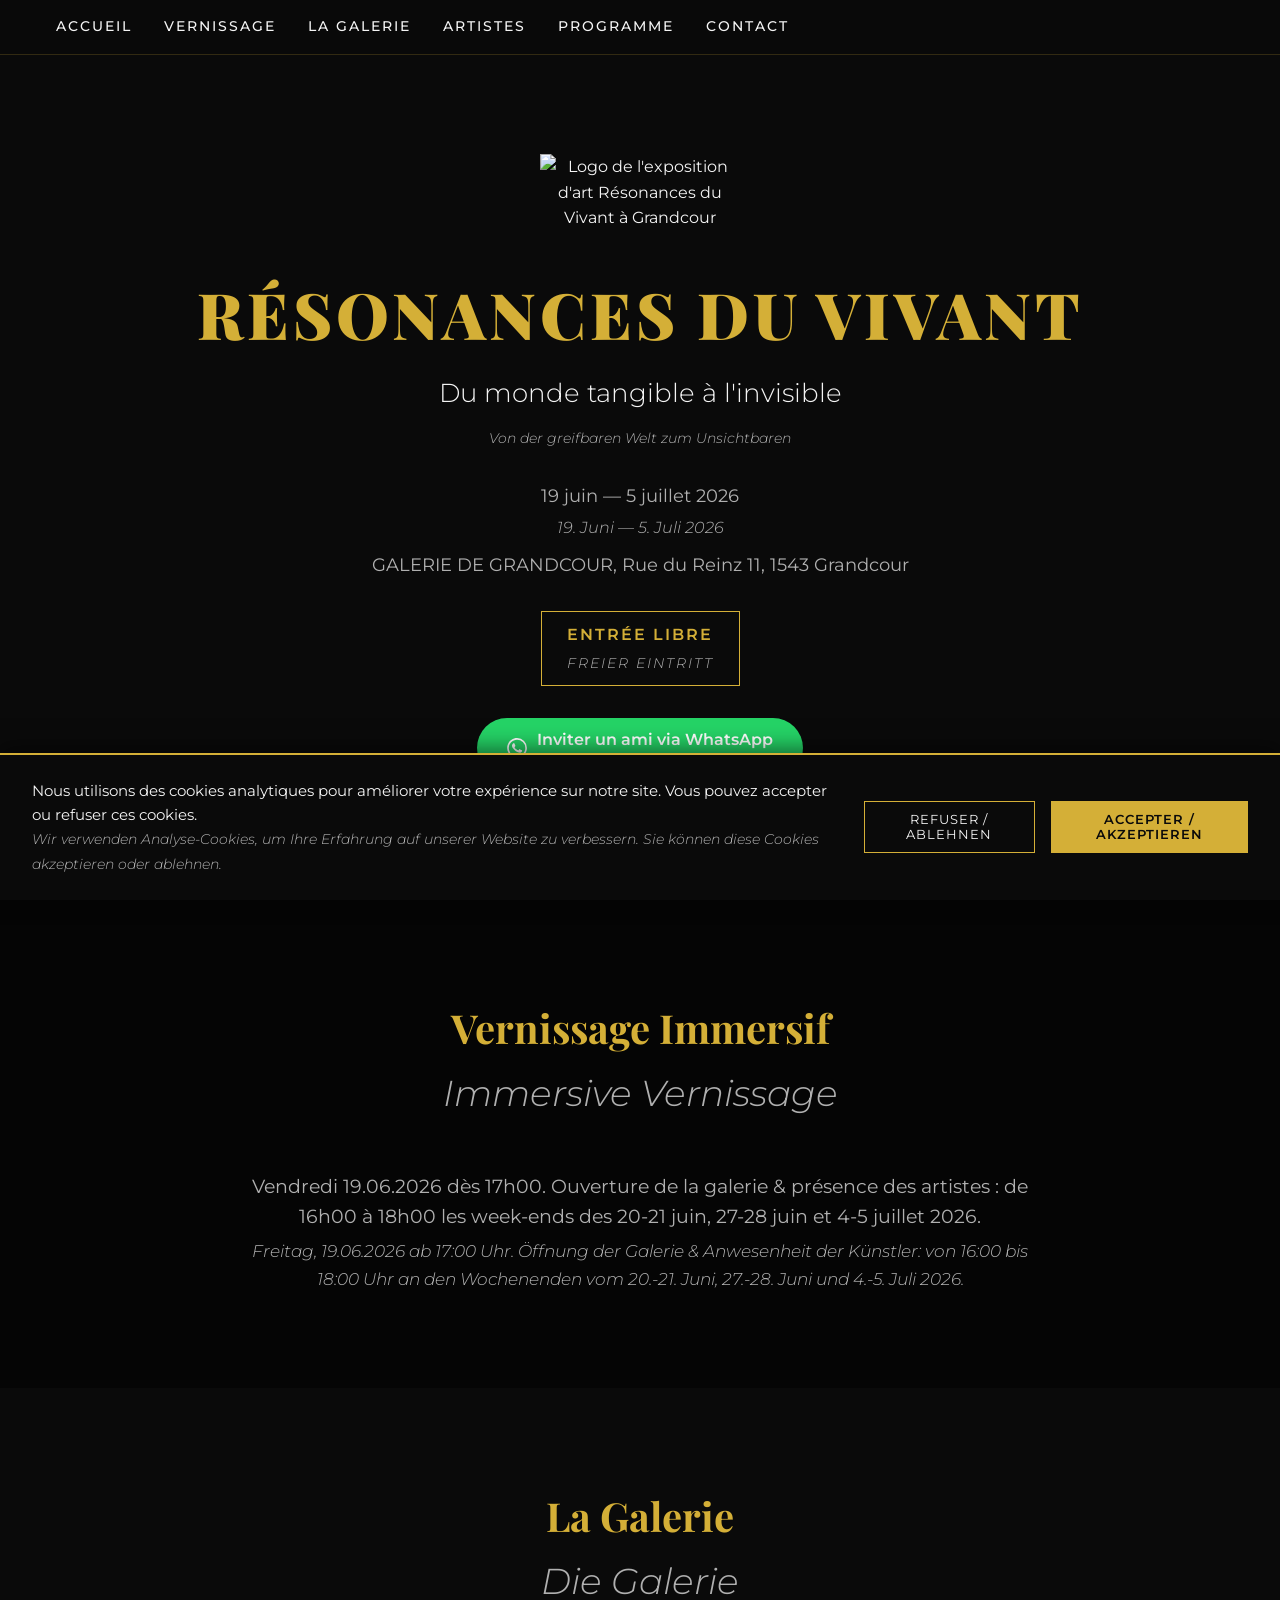
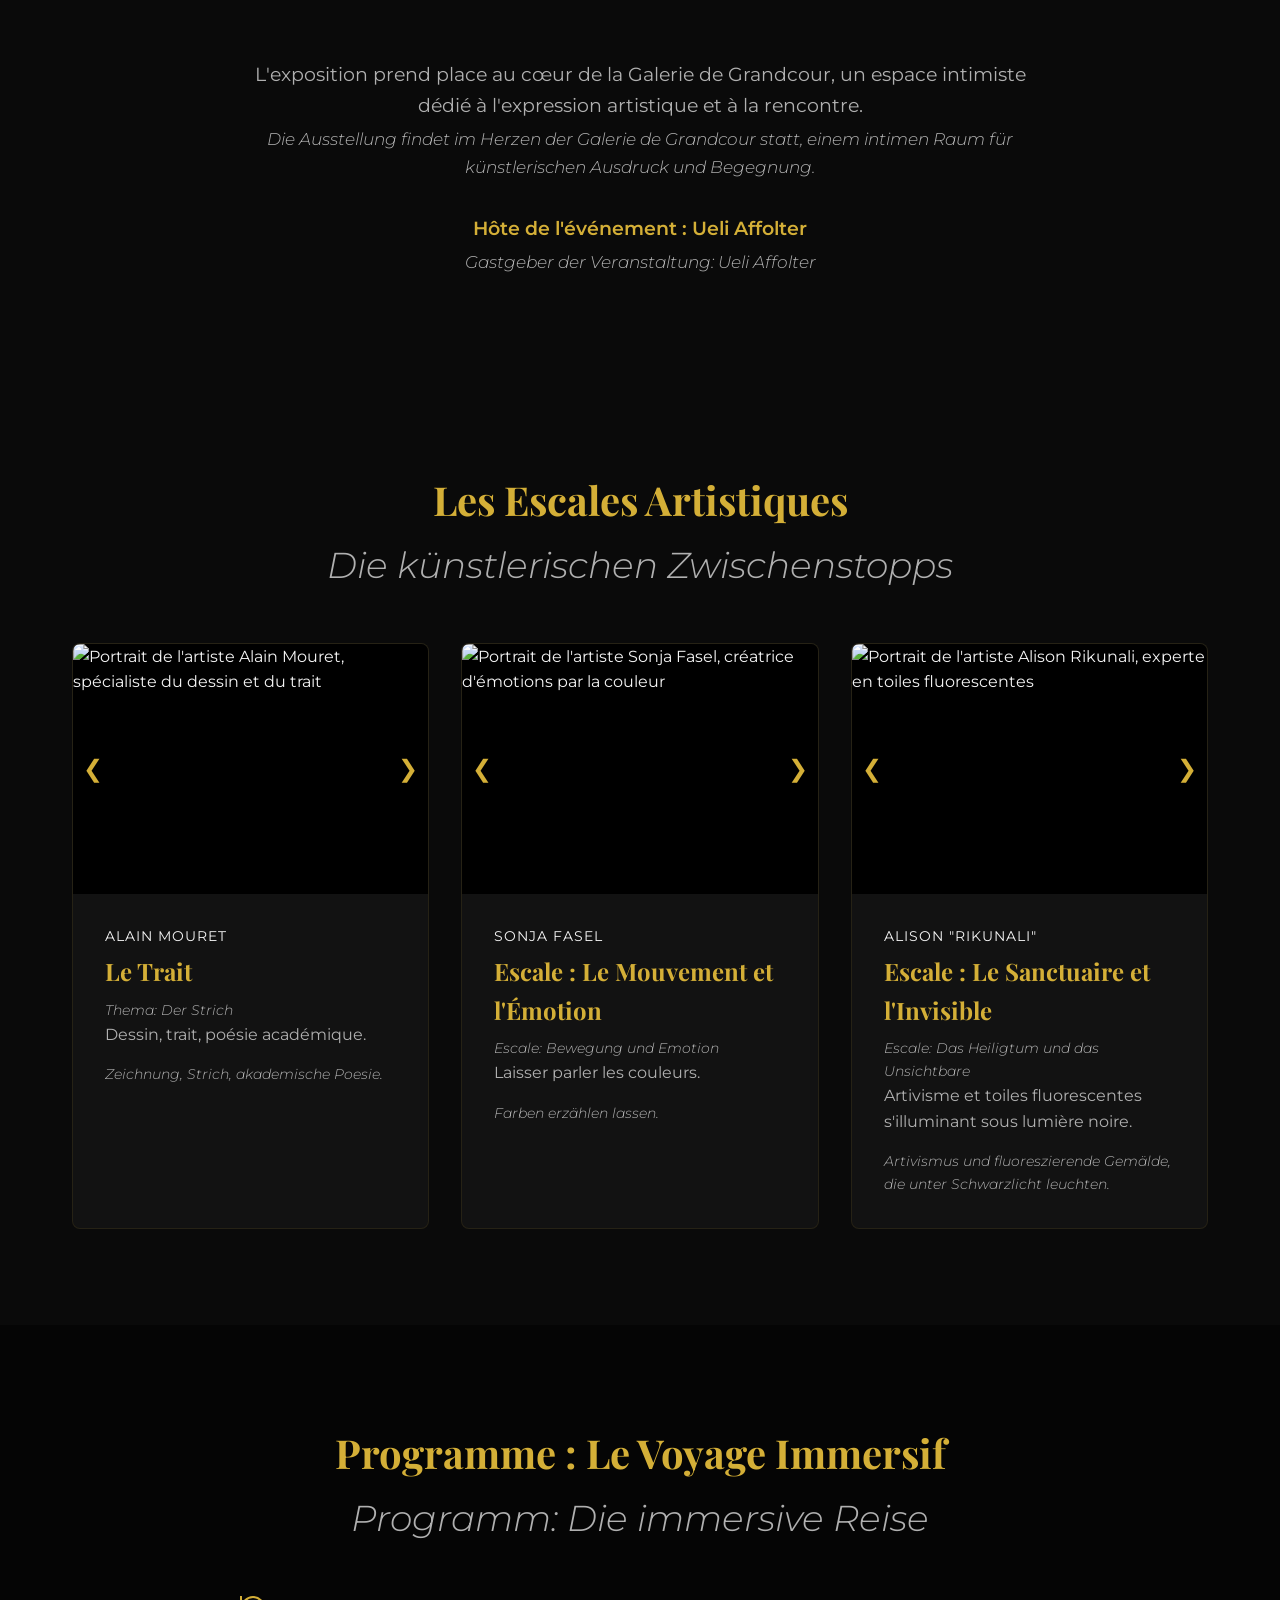
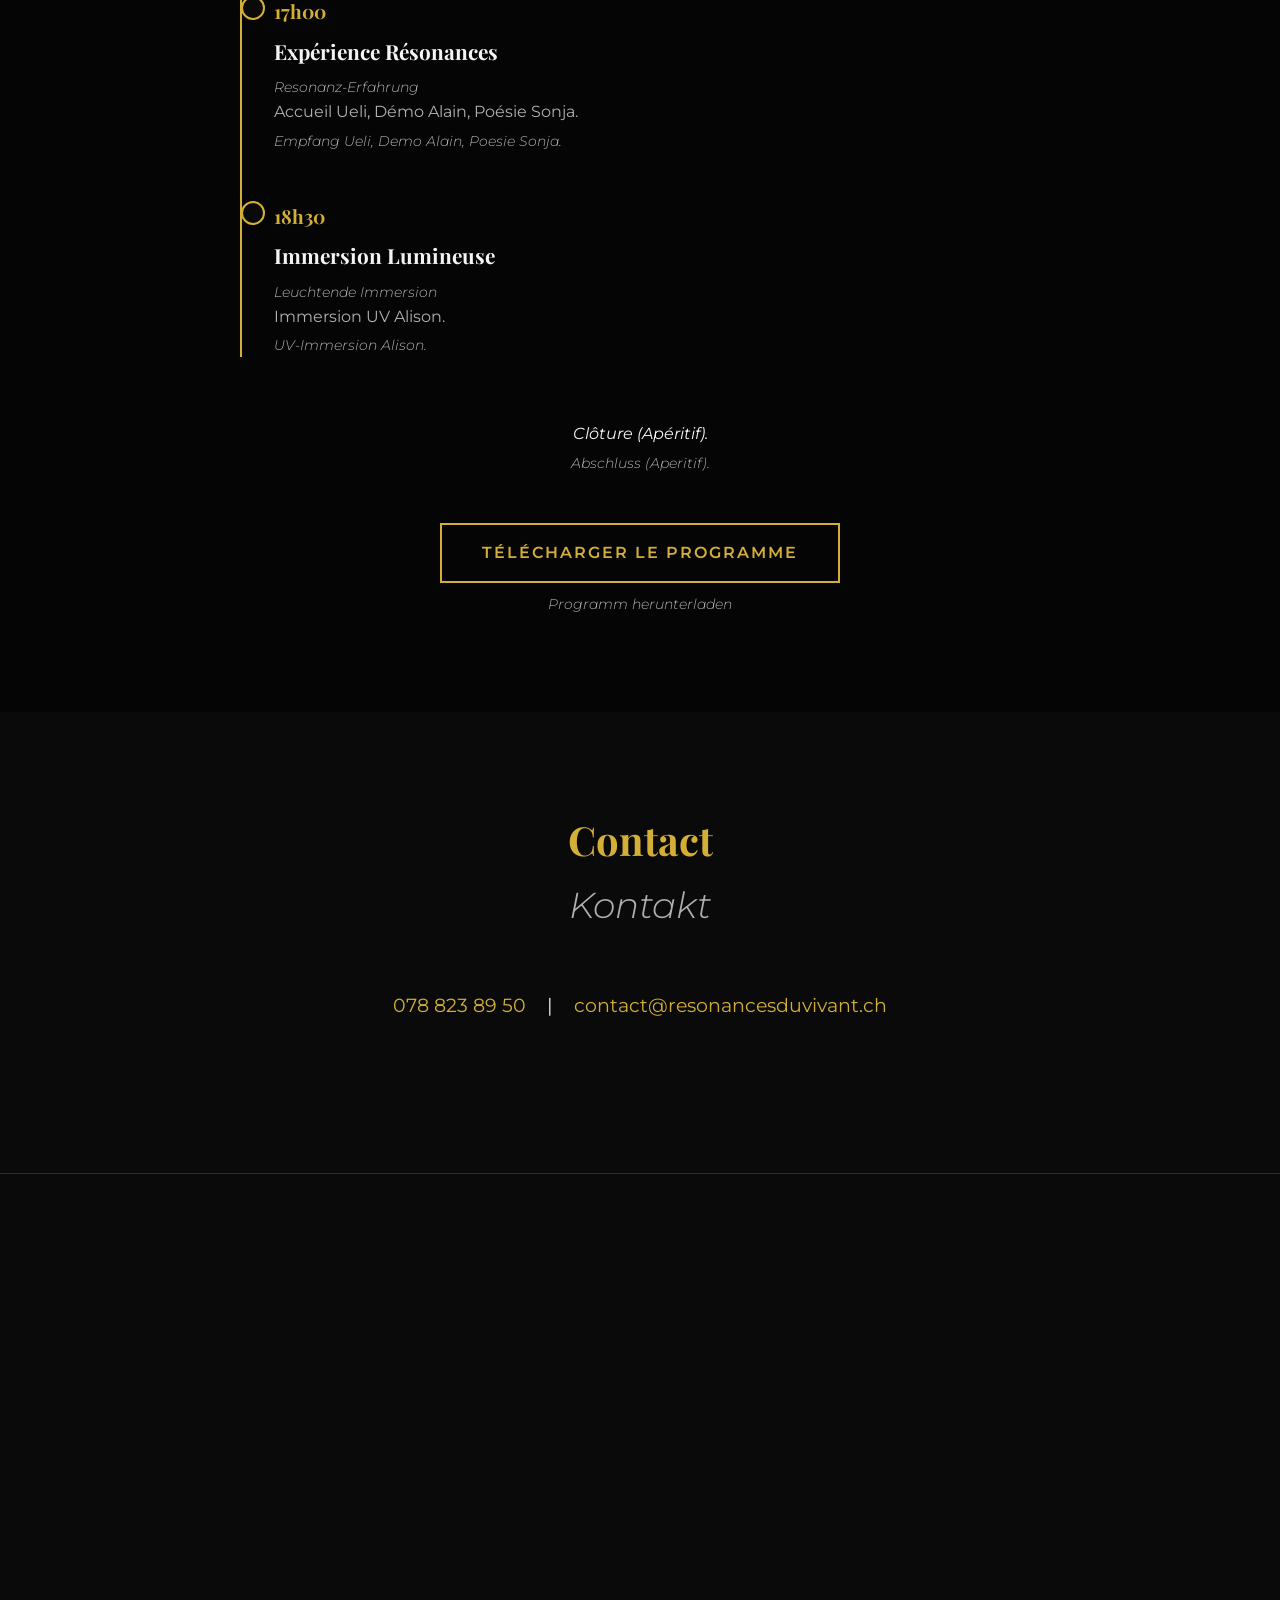
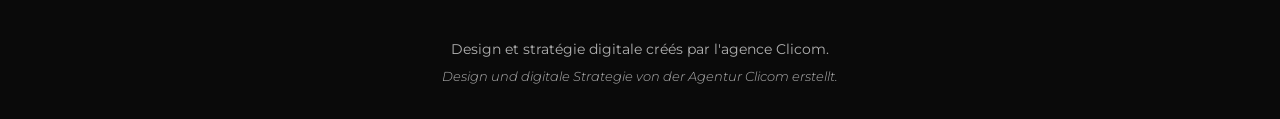
==== index.html @ 3733b164 "msg" ====
<!DOCTYPE html>
<html lang="fr">
<head>
    <meta charset="UTF-8">
    <meta name="viewport" content="width=device-width, initial-scale=1.0">
    <title>Résonances du Vivant - Exposition d'art à Grandcour</title>

    <meta name="description" content="Découvrez l'exposition d'art immersif Résonances du Vivant à la Galerie de Grandcour du 19 juin au 5 juillet 2026. Du monde tangible à l'invisible.">
    <meta property="og:title" content="Résonances du Vivant - Exposition d'art à Grandcour">
    <meta property="og:description" content="Découvrez l'exposition d'art immersif Résonances du Vivant à la Galerie de Grandcour (19 juin - 5 juillet 2026).">
    <meta property="og:image" content="https://www.resonancesduvivant.ch/assets/images/exposition-art-grandcour-immersion.webp">
    <meta property="og:url" content="https://www.resonancesduvivant.ch/">
    <meta property="og:type" content="website">
    <meta name="theme-color" content="#0a0a0a">
    
    <link rel="icon" type="image/svg+xml" href="assets/images/logo-resonances-du-vivant.svg">

    <link rel="preload" href="assets/images/exposition-art-grandcour-immersion.webp" as="image">

    <link rel="preconnect" href="https://fonts.googleapis.com">
    <link rel="preconnect" href="https://fonts.gstatic.com" crossorigin>
    <link href="https://fonts.googleapis.com/css2?family=Montserrat:ital,wght@0,300;0,400;0,500;0,600;0,700;1,300&family=Playfair+Display:wght@400;600;700;900&display=swap" rel="stylesheet">
    <link rel="stylesheet" href="style.css">

    <script async src="https://www.googletagmanager.com/gtag/js?id=G-TTYB74MCCQ"></script>
    <script>
        window.dataLayer = window.dataLayer || [];
        function gtag(){dataLayer.push(arguments);}
        gtag('consent', 'default', { 'analytics_storage': 'denied' });
        gtag('js', new Date());
        gtag('config', 'G-TTYB74MCCQ');
    </script>
</head>
<body>

    <nav>
        <div class="nav-container">
            <a href="#hero" class="nav-link">Accueil</a>
            <a href="#vernissage" class="nav-link">Vernissage</a>
            <a href="#galerie" class="nav-link" onclick="trackGalerieClick()">La Galerie</a>
            <a href="#artistes" class="nav-link">Artistes</a>
            <a href="#programme" class="nav-link">Programme</a>
            <a href="#contact" class="nav-link">Contact</a>
        </div>
    </nav>

    <header id="hero">
        <div class="logo-container">
            <img src="assets/images/logo-resonances-du-vivant.svg" alt="Logo de l'exposition d'art Résonances du Vivant à Grandcour" class="img-centered">
        </div>
        <h1>RÉSONANCES DU VIVANT</h1>
        
        <p class="subtitle" style="margin-bottom: 0.5rem;">Du monde tangible à l'invisible</p>
        <span class="lang-de" style="margin-bottom: 2rem;">Von der greifbaren Welt zum Unsichtbaren</span>
        
        <div class="event-details">
            <p>19 juin — 5 juillet 2026</p>
            <span class="lang-de" style="margin-bottom: 10px;">19. Juni — 5. Juli 2026</span>
            <p>GALERIE DE GRANDCOUR, Rue du Reinz 11, 1543 Grandcour</p>
        </div>

        <div class="badge-premium">
            ENTRÉE LIBRE
            <span class="lang-de">Freier Eintritt</span>
        </div>

        <a href="https://wa.me/?text=D%C3%A9couvrez%20l%27exposition%20R%C3%A9sonances%20du%20Vivant%20%C3%A0%20Grandcour%20du%2019%20juin%20au%205%20juillet%202026.%20Plus%20d%27infos%3A%20https%3A%2F%2Fwww.resonancesduvivant.ch%2F" class="btn-whatsapp" onclick="trackWhatsAppShare()" target="_blank" rel="noopener">
            <svg viewBox="0 0 24 24">
                <path d="M17.472 14.382c-.297-.149-1.758-.867-2.03-.967-.273-.099-.471-.148-.67.15-.197.297-.767.966-.94 1.164-.173.199-.347.223-.644.075-.297-.15-1.255-.463-2.39-1.475-.883-.788-1.48-1.761-1.653-2.059-.173-.297-.018-.458.13-.606.134-.133.298-.347.446-.52.149-.174.198-.298.298-.497.099-.198.05-.371-.025-.52-.075-.149-.669-1.612-.916-2.207-.242-.579-.487-.5-.669-.51a12.8 12.8 0 0 0-.57-.01c-.198 0-.52.074-.792.372-.272.297-1.04 1.016-1.04 2.479 0 1.462 1.065 2.875 1.213 3.074.149.198 2.096 3.2 5.077 4.487.709.306 1.262.489 1.694.625.712.227 1.36.195 1.871.118.571-.085 1.758-.719 2.006-1.413.248-.694.248-1.289.173-1.413-.074-.124-.272-.198-.57-.347m-5.421 7.403h-.004a9.87 9.87 0 0 1-5.031-1.378l-.361-.214-3.741.982.998-3.648-.235-.374a9.86 9.86 0 0 1-1.51-5.26c.001-5.45 4.436-9.884 9.888-9.884 2.64 0 5.122 1.03 6.988 2.898a9.825 9.825 0 0 1 2.893 6.994c-.003 5.45-4.437 9.884-9.885 9.884m8.413-18.297A11.815 11.815 0 0 0 12.05 0C5.495 0 .16 5.335.157 11.892c0 2.096.547 4.142 1.588 5.945L.057 24l6.305-1.654a11.882 11.882 0 0 0 5.683 1.448h.005c6.554 0 11.89-5.335 11.893-11.893a11.821 11.821 0 0 0-3.48-8.413z"/>
            </svg>
            <div style="display: flex; flex-direction: column; align-items: flex-start; line-height: 1.2;">
                <span>Inviter un ami via WhatsApp</span>
                <span style="font-weight: 300; font-size: 0.75em; opacity: 0.8; font-style: italic; margin-top: 2px;">Einen Freund über WhatsApp einladen</span>
            </div>
        </a>
    </header>

    <section id="vernissage" class="bg-alt">
        <div class="section-inner">
            <h2 class="section-title">Vernissage Immersif <span class="lang-de">Immersive Vernissage</span></h2>
            <div class="vernissage-content">
                <p>Vendredi 19.06.2026 dès 17h00. Ouverture de la galerie & présence des artistes : de 16h00 à 18h00 les week-ends des 20-21 juin, 27-28 juin et 4-5 juillet 2026.</p>
                <span class="lang-de">Freitag, 19.06.2026 ab 17:00 Uhr. Öffnung der Galerie & Anwesenheit der Künstler: von 16:00 bis 18:00 Uhr an den Wochenenden vom 20.-21. Juni, 27.-28. Juni und 4.-5. Juli 2026.</span>
            </div>
        </div>
    </section>

    <section id="galerie">
        <div class="section-inner" style="text-align: center; max-width: 800px;">
            <h2 class="section-title">La Galerie <span class="lang-de">Die Galerie</span></h2>
            <div class="vernissage-content">
                <p>L'exposition prend place au cœur de la Galerie de Grandcour, un espace intimiste dédié à l'expression artistique et à la rencontre.</p>
                <span class="lang-de" style="margin-bottom: 1.5rem;">Die Ausstellung findet im Herzen der Galerie de Grandcour statt, einem intimen Raum für künstlerischen Ausdruck und Begegnung.</span>
                
                <p style="font-weight: 600; color: var(--gold); margin-top: 2rem;">Hôte de l'événement : Ueli Affolter</p>
                <span class="lang-de">Gastgeber der Veranstaltung: Ueli Affolter</span>
            </div>
        </div>
    </section>

    <section id="artistes">
        <h2 class="section-title">Les Escales Artistiques <span class="lang-de">Die künstlerischen Zwischenstopps</span></h2>
        
        <div class="artistes-grid">
            <div class="artist-card" onclick="trackArtistClick('alain')">
                <div class="carousel" data-interval="4000">
                    <button class="carousel-btn prev" aria-label="Précédent" onclick="moveCarousel(event, this, -1)">❮</button>
                    <div class="carousel-track">
                        <img src="assets/images/artiste-peintre-alain-mouret.webp" alt="Portrait de l'artiste Alain Mouret, spécialiste du dessin et du trait" class="carousel-slide" loading="lazy" width="800" height="600">
                        <img src="assets/images/oeuvre-art-alain-mouret-1.webp" alt="Œuvre d'art sur le thème du trait par Alain Mouret" class="carousel-slide" loading="lazy" width="800" height="600">
                        <img src="assets/images/oeuvre-art-alain-mouret-2.webp" alt="Dessin académique par Alain Mouret" class="carousel-slide" loading="lazy" width="800" height="600">
                        <img src="assets/images/oeuvre-art-alain-mouret-3.webp" alt="Création artistique au trait par Alain Mouret" class="carousel-slide" loading="lazy" width="800" height="600">
                    </div>
                    <button class="carousel-btn next" aria-label="Suivant" onclick="moveCarousel(event, this, 1)">❯</button>
                </div>
                <div class="artist-info">
                    <div style="text-transform: uppercase; letter-spacing: 1px; font-size: 0.85rem; margin-bottom: 5px; color: var(--text-main);">Alain Mouret</div>
                    <h3>Le Trait</h3>
                    <span class="lang-de">Thema: Der Strich</span>
                    <p>Dessin, trait, poésie académique.</p>
                    <span class="lang-de">Zeichnung, Strich, akademische Poesie.</span>
                </div>
            </div>

            <div class="artist-card" onclick="trackArtistClick('sonja')">
                <div class="carousel" data-interval="4000">
                    <button class="carousel-btn prev" aria-label="Précédent" onclick="moveCarousel(event, this, -1)">❮</button>
                    <div class="carousel-track">
                        <img src="assets/images/artiste-peintre-sonja-fasel.webp" alt="Portrait de l'artiste Sonja Fasel, créatrice d'émotions par la couleur" class="carousel-slide" loading="lazy" width="800" height="600">
                        <img src="assets/images/oeuvre-peinture-sonja-fasel-1.webp" alt="Peinture abstraite et colorée réalisée par Sonja Fasel" class="carousel-slide" loading="lazy" width="800" height="600">
                        <img src="assets/images/oeuvre-peinture-sonja-fasel-2.webp" alt="Toile texturée par Sonja Fasel" class="carousel-slide" loading="lazy" width="800" height="600">
                        <img src="assets/images/oeuvre-peinture-sonja-fasel-3.webp" alt="Art abstrait par Sonja Fasel" class="carousel-slide" loading="lazy" width="800" height="600">
                    </div>
                    <button class="carousel-btn next" aria-label="Suivant" onclick="moveCarousel(event, this, 1)">❯</button>
                </div>
                <div class="artist-info">
                    <div style="text-transform: uppercase; letter-spacing: 1px; font-size: 0.85rem; margin-bottom: 5px; color: var(--text-main);">Sonja Fasel</div>
                    <h3>Escale : Le Mouvement et l'Émotion</h3>
                    <span class="lang-de">Escale: Bewegung und Emotion</span>
                    <p>Laisser parler les couleurs.</p>
                    <span class="lang-de">Farben erzählen lassen.</span>
                </div>
            </div>

            <div class="artist-card" onclick="trackArtistClick('alison')">
                <div class="carousel" data-interval="4000">
                    <button class="carousel-btn prev" aria-label="Précédent" onclick="moveCarousel(event, this, -1)">❮</button>
                    <div class="carousel-track">
                        <img src="assets/images/artiste-artiviste-alison-rikunali.webp" alt="Portrait de l'artiste Alison Rikunali, experte en toiles fluorescentes" class="carousel-slide" loading="lazy" width="800" height="600">
                        <img src="assets/images/oeuvre-fluorescente-alison-rikunali-1.webp" alt="Toile fluorescente s'illuminant sous lumière noire par Alison Rikunali" class="carousel-slide" loading="lazy" width="800" height="600">
                        <img src="assets/images/oeuvre-fluorescente-alison-rikunali-2.webp" alt="Création Artivisme par Alison Rikunali" class="carousel-slide" loading="lazy" width="800" height="600">
                        <img src="assets/images/oeuvre-fluorescente-alison-rikunali-3.webp" alt="Peinture UV par Alison Rikunali" class="carousel-slide" loading="lazy" width="800" height="600">
                    </div>
                    <button class="carousel-btn next" aria-label="Suivant" onclick="moveCarousel(event, this, 1)">❯</button>
                </div>
                <div class="artist-info">
                    <div style="text-transform: uppercase; letter-spacing: 1px; font-size: 0.85rem; margin-bottom: 5px; color: var(--text-main);">Alison "Rikunali"</div>
                    <h3>Escale : Le Sanctuaire et l'Invisible</h3>
                    <span class="lang-de">Escale: Das Heiligtum und das Unsichtbare</span>
                    <p>Artivisme et toiles fluorescentes s'illuminant sous lumière noire.</p>
                    <span class="lang-de">Artivismus und fluoreszierende Gemälde, die unter Schwarzlicht leuchten.</span>
                </div>
            </div>
        </div>
    </section>

    <section id="programme" class="bg-alt">
        <div class="section-inner">
            <h2 class="section-title">Programme : Le Voyage Immersif <span class="lang-de">Programm: Die immersive Reise</span></h2>
            
            <div class="timeline">
                <div class="timeline-item">
                    <div class="timeline-time">17h00</div>
                    <div class="timeline-content">
                        <h4>Expérience Résonances</h4>
                        <span class="lang-de">Resonanz-Erfahrung</span>
                        <p>Accueil Ueli, Démo Alain, Poésie Sonja.</p>
                        <span class="lang-de">Empfang Ueli, Demo Alain, Poesie Sonja.</span>
                    </div>
                </div>
                <div class="timeline-item">
                    <div class="timeline-time">18h30</div>
                    <div class="timeline-content">
                        <h4>Immersion Lumineuse</h4>
                        <span class="lang-de">Leuchtende Immersion</span>
                        <p>Immersion UV Alison.</p>
                        <span class="lang-de">UV-Immersion Alison.</span>
                    </div>
                </div>
            </div>

            <div class="closure-block">
                <p>Clôture (Apéritif).</p>
                <span class="lang-de">Abschluss (Aperitif).</span>
            </div>

            <a href="programme.pdf" target="_blank" class="btn-download" onclick="trackPDFDownload()">Télécharger le programme</a>
            <span class="lang-de" style="text-align: center; margin-top: 10px;">Programm herunterladen</span>
        </div>
    </section>

    <section id="contact">
        <h2 class="section-title">Contact <span class="lang-de">Kontakt</span></h2>
        <div class="contact-info">
            <p>
                <a href="tel:0788238950">078 823 89 50</a> | 
                <a href="mailto:contact@resonancesduvivant.ch">contact@resonancesduvivant.ch</a>
            </p>
        </div>
    </section>

    <footer>
        <div class="map-container">
            <iframe src="https://www.google.com/maps/embed?pb=!1m18!1m12!1m3!1d2737.5218738392135!2d6.929841!3d46.872658!2m3!1f0!2f0!3f0!3m2!1i1024!2i768!4f13.1!3m3!1m2!1s0x478e1c6b12345678%3A0x1234567890abcdef!2sRue%20du%20Reinz%2011%2C%201543%20Grandcour%2C%20Suisse!5e0!3m2!1sfr!2sch!4v1716382000000!5m2!1sfr!2sch" allowfullscreen="" loading="lazy" referrerpolicy="no-referrer-when-downgrade" title="Carte Google Maps"></iframe>
        </div>
        <p>Design et stratégie digitale créés par l'agence Clicom.</p>
        <span class="lang-de">Design und digitale Strategie von der Agentur Clicom erstellt.</span>
    </footer>

    <div id="cookie-banner">
        <div class="cookie-text">
            Nous utilisons des cookies analytiques pour améliorer votre expérience sur notre site. Vous pouvez accepter ou refuser ces cookies.<br>
            <span class="lang-de" style="display: inline; margin-top: 5px;">Wir verwenden Analyse-Cookies, um Ihre Erfahrung auf unserer Website zu verbessern. Sie können diese Cookies akzeptieren oder ablehnen.</span>
        </div>
        <div class="cookie-buttons">
            <button class="btn-cookie" onclick="refuseCookies()">Refuser / Ablehnen</button>
            <button class="btn-cookie accept" onclick="acceptCookies()">Accepter / Akzeptieren</button>
        </div>
    </div>

    <script src="script.js"></script>
</body>
</html>
---- style.css ----
:root {
    --bg-color: #0a0a0a;
    --bg-section: #050505;
    --bg-card: #121212;
    --text-main: #f4f4f4;
    --text-muted: #b0b0b0;
    --gold: #d4af37;
    --gold-hover: #f1cf5f;
    --whatsapp: #25D366;
}

* { 
    margin: 0; 
    padding: 0; 
    box-sizing: border-box; 
}

body {
    background-color: var(--bg-color);
    color: var(--text-main);
    font-family: 'Montserrat', sans-serif;
    scroll-behavior: smooth;
    line-height: 1.6;
}

h1, h2, h3, h4, h5, h6, .playfair {
    font-family: 'Playfair Display', serif;
}

a {
    color: inherit;
    text-decoration: none;
    transition: color 0.3s ease;
}

a:hover { 
    color: var(--gold); 
}

.lang-de {
    display: block;
    font-family: 'Montserrat', sans-serif;
    font-weight: 300;
    font-size: 0.9em;
    font-style: italic;
    color: var(--text-muted);
    margin-top: 5px;
}

/* Classes utilitaires pour les images centrées */
.img-centered {
    display: block;
    margin: 0 auto;
    max-width: 100%;
    height: auto;
}

/* Navigation */
nav {
    position: fixed;
    top: 0;
    width: 100%;
    background: rgba(10, 10, 10, 0.95);
    backdrop-filter: blur(10px);
    z-index: 1000;
    border-bottom: 1px solid rgba(212, 175, 55, 0.2);
}

.nav-container {
    max-width: 1200px;
    margin: 0 auto;
    padding: 1rem;
    display: flex;
    overflow-x: auto;
    white-space: nowrap;
    -webkit-overflow-scrolling: touch;
    scrollbar-width: none;
}
.nav-container::-webkit-scrollbar { display: none; }

.nav-link {
    color: var(--text-main);
    font-weight: 500;
    margin-right: 2rem;
    text-transform: uppercase;
    letter-spacing: 2px;
    font-size: 0.85rem;
}
.nav-link:last-child { margin-right: 0; }

/* Hero Section */
#hero {
    min-height: 100vh;
    display: flex;
    flex-direction: column;
    justify-content: center;
    align-items: center;
    text-align: center;
    padding: 6rem 2rem 4rem;
    background: linear-gradient(to bottom, rgba(10, 10, 10, 0.4), rgba(10, 10, 10, 1)), url('assets/images/exposition-art-grandcour-immersion.webp') center/cover no-repeat;
}

.logo-container {
    display: flex;
    justify-content: center;
    align-items: center;
    width: 100%;
    margin-bottom: 2rem;
}

.logo-container img { 
    max-width: 200px; 
    height: auto;
}

h1 {
    font-size: clamp(2.5rem, 5vw, 5rem);
    font-weight: 900;
    letter-spacing: 4px;
    color: var(--gold);
    margin-bottom: 0.5rem;
    text-transform: uppercase;
}

.subtitle {
    font-size: clamp(1.2rem, 2vw, 2rem);
    font-weight: 300;
    margin-bottom: 2rem;
}

.event-details {
    font-size: 1.1rem;
    margin-bottom: 2rem;
    color: var(--text-muted);
}

.badge-premium {
    display: inline-block;
    border: 1px solid var(--gold);
    padding: 10px 25px;
    text-transform: uppercase;
    letter-spacing: 2px;
    font-weight: 600;
    margin-bottom: 2rem;
    color: var(--gold);
}

.btn-whatsapp {
    display: inline-flex;
    align-items: center;
    background-color: var(--whatsapp);
    color: #fff;
    padding: 12px 30px;
    border-radius: 30px;
    font-weight: 600;
    transition: background-color 0.3s ease, transform 0.3s ease;
}

.btn-whatsapp:hover {
    background-color: #1ebe5d;
    color: #fff;
    transform: scale(1.05);
}

.btn-whatsapp svg { width: 20px; height: 20px; margin-right: 10px; fill: currentColor; }

/* Sections */
section { padding: 6rem 2rem; max-width: 1200px; margin: 0 auto; }
.bg-alt { background-color: var(--bg-section); max-width: 100%; }
.section-inner { max-width: 1200px; margin: 0 auto; }

h2.section-title {
    font-size: 2.5rem;
    color: var(--gold);
    text-align: center;
    margin-bottom: 3rem;
    font-weight: 700;
}

/* Vernissage */
.vernissage-content {
    text-align: center;
    font-size: 1.2rem;
    max-width: 800px;
    margin: 0 auto;
    color: var(--text-muted);
}

/* Artistes & Carousel Optimisé SEO */
.artistes-grid {
    display: grid;
    grid-template-columns: repeat(auto-fit, minmax(280px, 1fr));
    gap: 2rem;
}

.artist-card {
    background-color: var(--bg-card);
    border: 1px solid rgba(212, 175, 55, 0.1);
    border-radius: 8px;
    overflow: hidden;
    transition: transform 0.3s ease, border-color 0.3s ease;
    cursor: pointer;
    display: flex;
    flex-direction: column;
}

.artist-card:hover { 
    transform: translateY(-5px); 
    border-color: var(--gold); 
}

.carousel {
    position: relative;
    width: 100%;
    height: 250px;
    background-color: #000;
    overflow: hidden;
}

.carousel-track {
    display: flex;
    height: 100%;
    transition: transform 0.5s ease-in-out;
}

/* La balise img SEO-friendly prend toute la place du slide */
.carousel-slide {
    min-width: 100%;
    height: 100%;
    object-fit: cover;
    object-position: center;
    display: block;
}

.carousel-btn {
    position: absolute;
    top: 50%;
    transform: translateY(-50%);
    background: rgba(0, 0, 0, 0.5);
    color: var(--gold);
    border: none;
    padding: 10px;
    cursor: pointer;
    z-index: 10;
    font-size: 1.5rem;
    transition: background 0.3s ease;
}
.carousel-btn:hover { background: rgba(212, 175, 55, 0.3); }
.carousel-btn.prev { left: 0; }
.carousel-btn.next { right: 0; }

.artist-info { padding: 2rem; flex-grow: 1; }
.artist-info h3 { font-size: 1.5rem; margin-bottom: 0.5rem; color: var(--gold); }
.artist-info p { color: var(--text-muted); margin-bottom: 1rem; }

/* Programme */
.timeline {
    position: relative;
    max-width: 800px;
    margin: 0 auto;
    padding-left: 2rem;
    border-left: 2px solid var(--gold);
}

.timeline-item { position: relative; margin-bottom: 3rem; }
.timeline-item::before {
    content: '';
    position: absolute;
    left: -33px;
    top: 0;
    width: 20px;
    height: 20px;
    border-radius: 50%;
    background-color: var(--bg-color);
    border: 2px solid var(--gold);
}

.timeline-time {
    font-family: 'Playfair Display', serif;
    color: var(--gold);
    font-size: 1.2rem;
    font-weight: 700;
    margin-bottom: 0.5rem;
}
.timeline-content h4 { font-size: 1.3rem; margin-bottom: 0.5rem; }
.timeline-content p { color: var(--text-muted); }
.closure-block { text-align: center; margin-top: 4rem; font-style: italic; }

.btn-download {
    display: table;
    margin: 3rem auto 0;
    background-color: transparent;
    color: var(--gold);
    border: 2px solid var(--gold);
    padding: 15px 40px;
    text-transform: uppercase;
    letter-spacing: 2px;
    font-weight: 600;
    transition: all 0.3s ease;
}
.btn-download:hover { background-color: var(--gold); color: var(--bg-color); }

/* Contact & Footer */
.contact-info { text-align: center; margin-bottom: 3rem; font-size: 1.2rem; }
.contact-info a { display: inline-block; margin: 0.5rem 1rem; color: var(--gold); }

.map-container {
    width: 100%;
    height: 400px;
    filter: grayscale(100%) invert(92%) hue-rotate(180deg);
    margin-bottom: 2rem;
}
.map-container iframe { width: 100%; height: 100%; border: 0; }

footer {
    text-align: center;
    padding: 2rem;
    border-top: 1px solid rgba(212, 175, 55, 0.2);
    color: var(--text-muted);
    font-size: 0.9rem;
}

/* Cookie Banner */
#cookie-banner {
    position: fixed;
    bottom: 0;
    left: 0;
    width: 100%;
    background-color: var(--bg-color);
    border-top: 2px solid var(--gold);
    padding: 1.5rem 2rem;
    z-index: 9999;
    display: flex;
    flex-direction: column;
    align-items: center;
    justify-content: space-between;
    box-shadow: 0 -5px 20px rgba(0,0,0,0.5);
    transition: transform 0.5s ease-in-out;
}
.cookie-text { text-align: center; margin-bottom: 1rem; font-size: 0.95rem; }
.cookie-buttons { display: flex; gap: 1rem; }

.btn-cookie {
    padding: 10px 20px;
    border: 1px solid var(--gold);
    background: transparent;
    color: var(--text-main);
    cursor: pointer;
    font-family: 'Montserrat', sans-serif;
    text-transform: uppercase;
    font-size: 0.8rem;
    letter-spacing: 1px;
    transition: all 0.3s ease;
}
.btn-cookie.accept { background: var(--gold); color: var(--bg-color); font-weight: 600; }
.btn-cookie:hover { opacity: 0.8; }

@media (min-width: 768px) {
    #cookie-banner { flex-direction: row; text-align: left; }
    .cookie-text { margin-bottom: 0; text-align: left; padding-right: 2rem; }
}
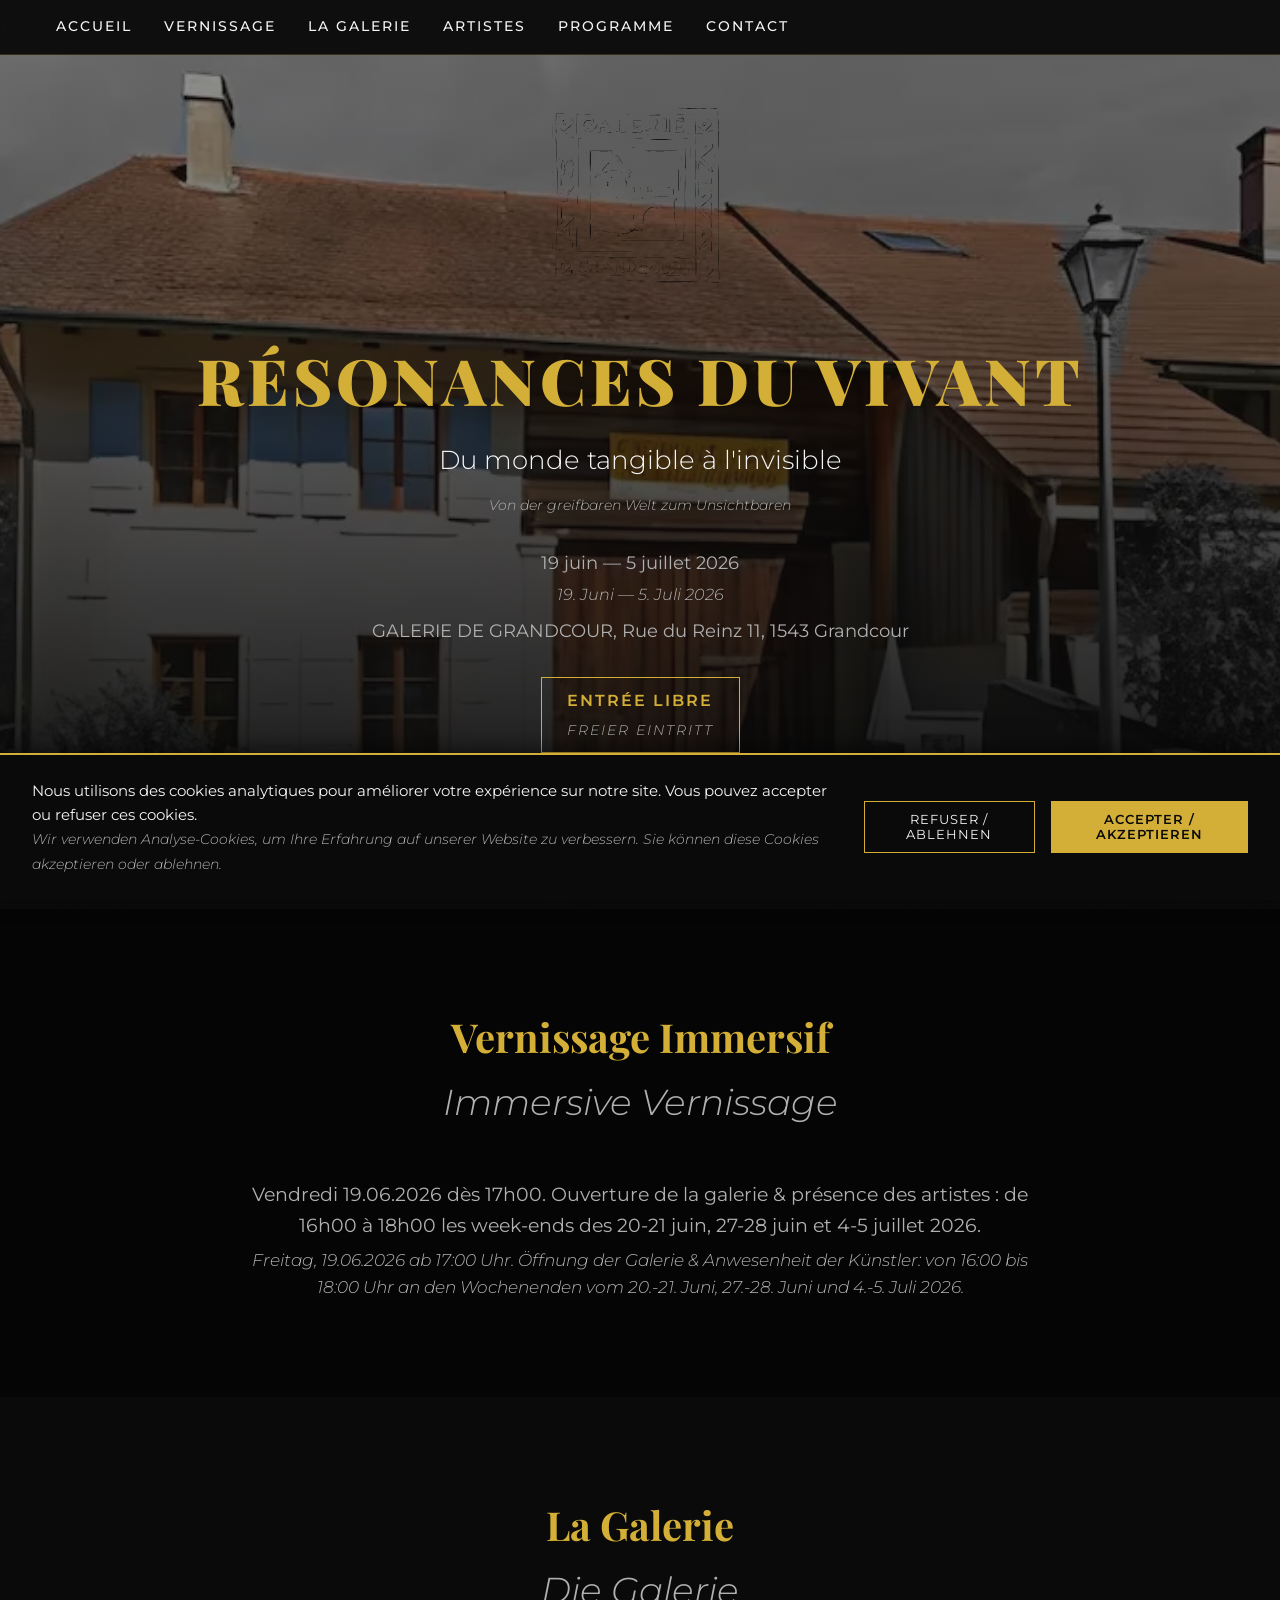
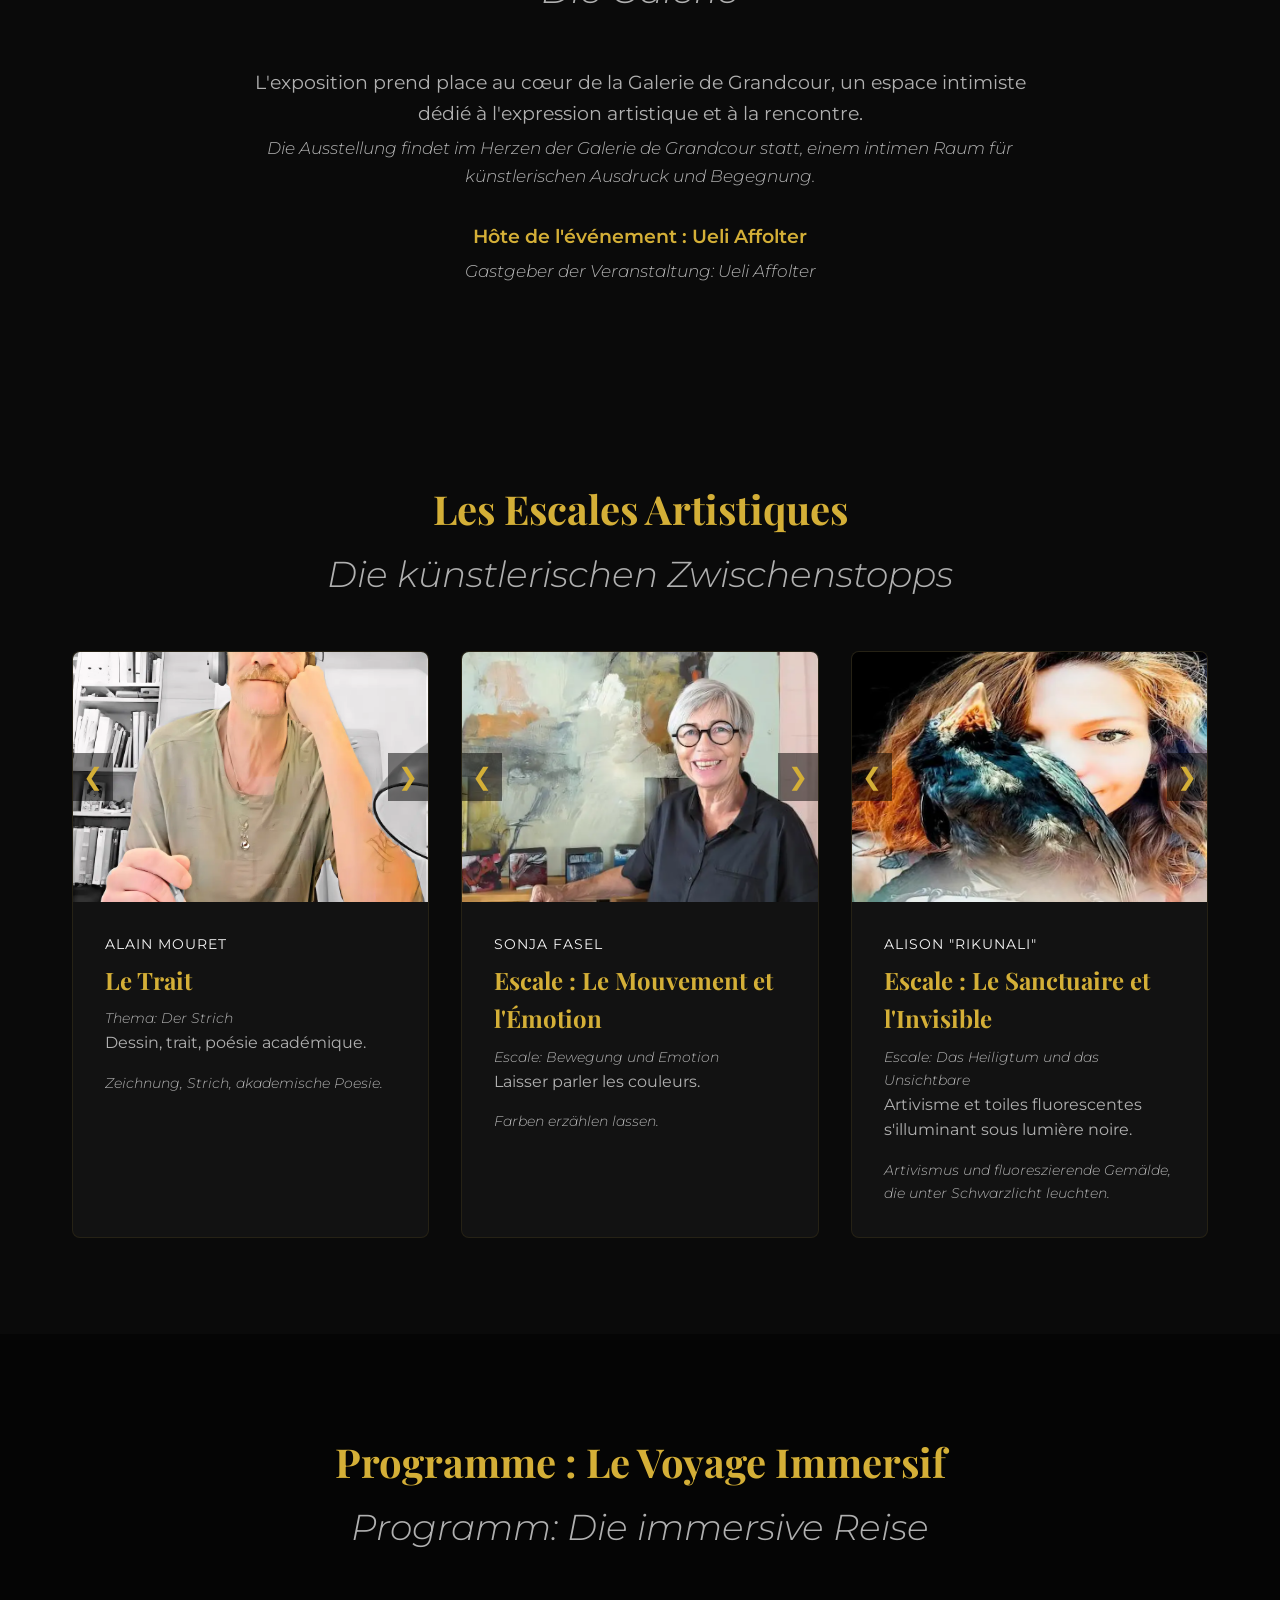
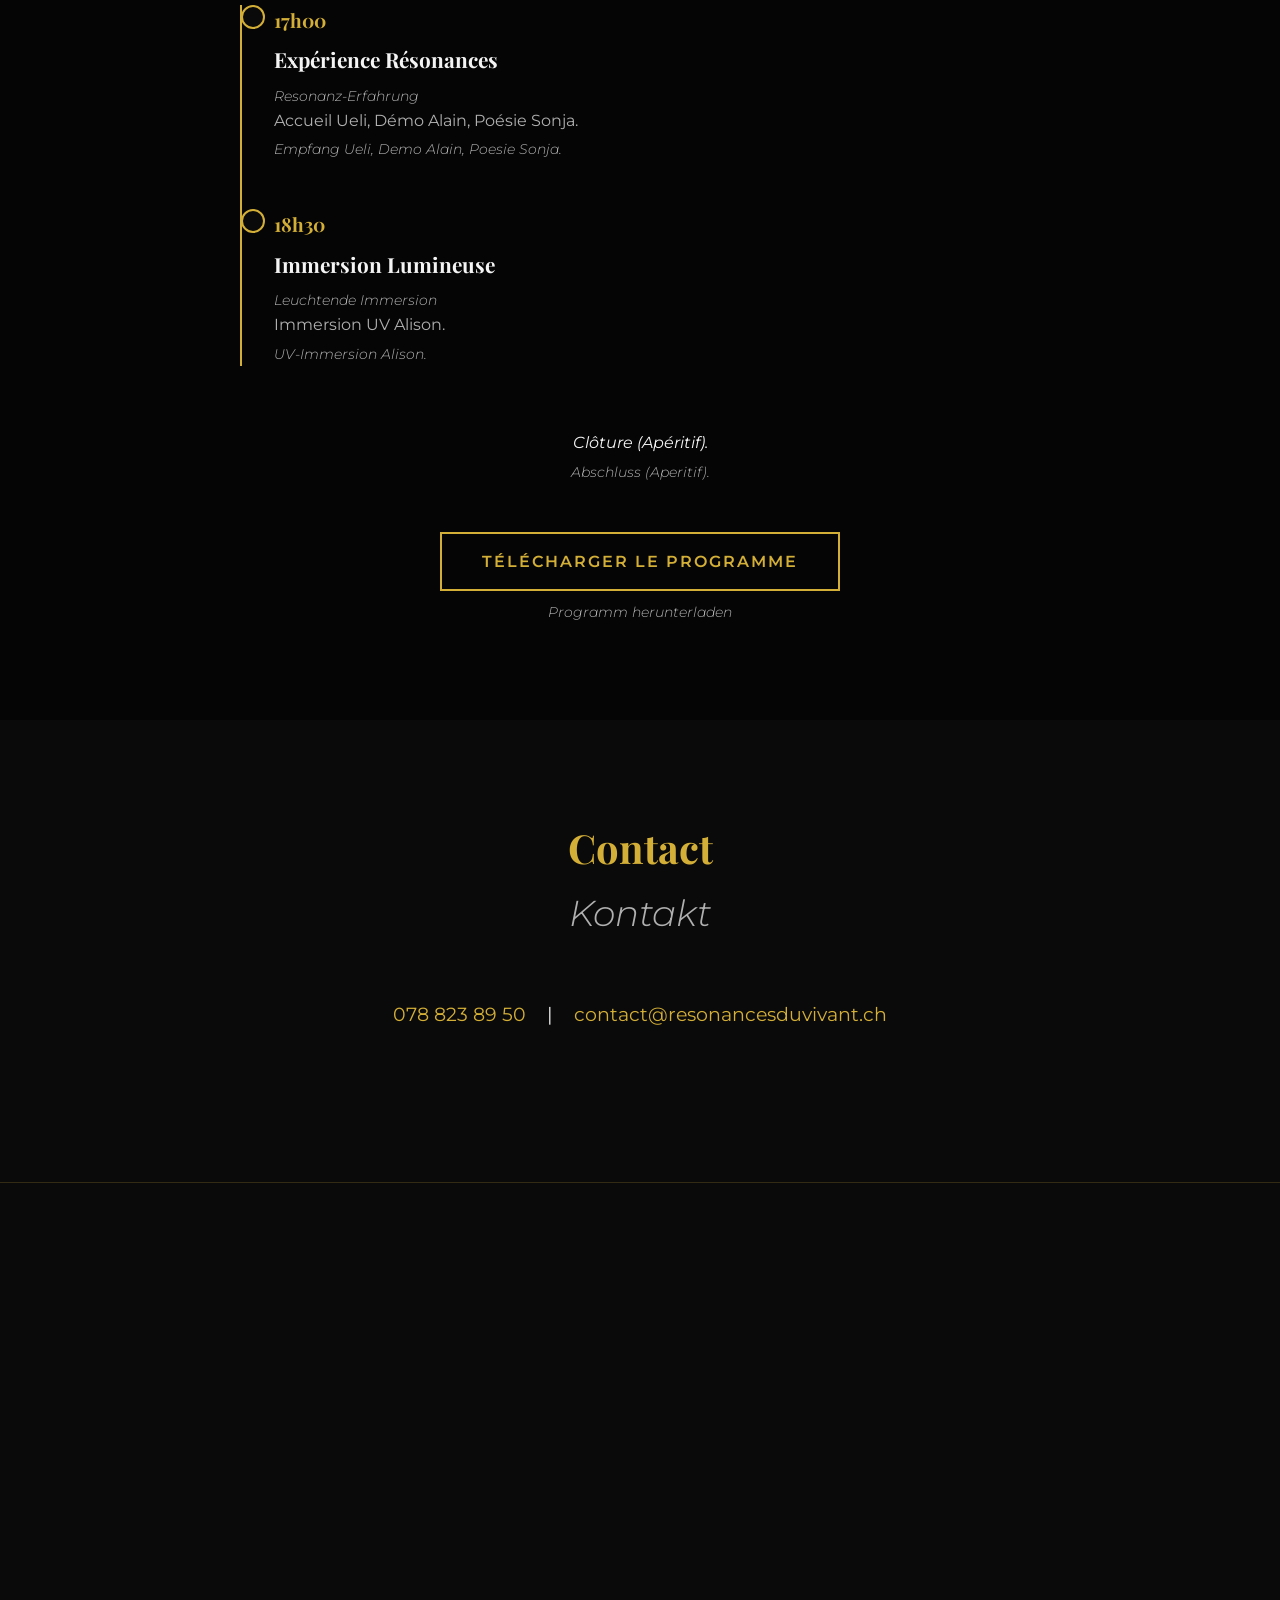
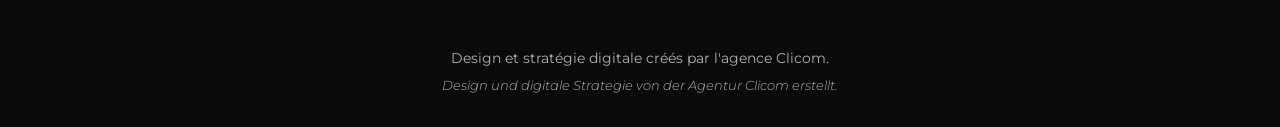
==== commit 622f2b45: "msg" ====
--- a/index.html
+++ b/index.html
@@ -8,14 +8,14 @@
     <meta name="description" content="Découvrez l'exposition d'art immersif Résonances du Vivant à la Galerie de Grandcour du 19 juin au 5 juillet 2026. Du monde tangible à l'invisible.">
     <meta property="og:title" content="Résonances du Vivant - Exposition d'art à Grandcour">
     <meta property="og:description" content="Découvrez l'exposition d'art immersif Résonances du Vivant à la Galerie de Grandcour (19 juin - 5 juillet 2026).">
-    <meta property="og:image" content="https://www.resonancesduvivant.ch/assets/images/exposition-art-grandcour-immersion.webp">
+    <meta property="og:image" content="https://www.resonancesduvivant.ch/assets/images/hero-bg.webp">
     <meta property="og:url" content="https://www.resonancesduvivant.ch/">
     <meta property="og:type" content="website">
     <meta name="theme-color" content="#0a0a0a">
     
-    <link rel="icon" type="image/svg+xml" href="assets/images/logo-resonances-du-vivant.svg">
-
-    <link rel="preload" href="assets/images/exposition-art-grandcour-immersion.webp" as="image">
+    <link rel="icon" type="image/svg+xml" href="assets/images/logo.svg">
+
+    <link rel="preload" href="assets/images/hero-bg.webp" as="image">
 
     <link rel="preconnect" href="https://fonts.googleapis.com">
     <link rel="preconnect" href="https://fonts.gstatic.com" crossorigin>
@@ -46,7 +46,7 @@
 
     <header id="hero">
         <div class="logo-container">
-            <img src="assets/images/logo-resonances-du-vivant.svg" alt="Logo de l'exposition d'art Résonances du Vivant à Grandcour" class="img-centered">
+            <img src="assets/images/logo.svg" alt="Logo de l'exposition d'art Résonances du Vivant à Grandcour" class="img-centered">
         </div>
         <h1>RÉSONANCES DU VIVANT</h1>
         
@@ -106,10 +106,10 @@
                 <div class="carousel" data-interval="4000">
                     <button class="carousel-btn prev" aria-label="Précédent" onclick="moveCarousel(event, this, -1)">❮</button>
                     <div class="carousel-track">
-                        <img src="assets/images/artiste-peintre-alain-mouret.webp" alt="Portrait de l'artiste Alain Mouret, spécialiste du dessin et du trait" class="carousel-slide" loading="lazy" width="800" height="600">
-                        <img src="assets/images/oeuvre-art-alain-mouret-1.webp" alt="Œuvre d'art sur le thème du trait par Alain Mouret" class="carousel-slide" loading="lazy" width="800" height="600">
-                        <img src="assets/images/oeuvre-art-alain-mouret-2.webp" alt="Dessin académique par Alain Mouret" class="carousel-slide" loading="lazy" width="800" height="600">
-                        <img src="assets/images/oeuvre-art-alain-mouret-3.webp" alt="Création artistique au trait par Alain Mouret" class="carousel-slide" loading="lazy" width="800" height="600">
+                        <img src="assets/images/portrait-alain.webp" alt="Portrait de l'artiste Alain Mouret, spécialiste du dessin et du trait" class="carousel-slide" loading="lazy" width="800" height="600">
+                        <img src="assets/images/alain-1.webp" alt="Œuvre d'art sur le thème du trait par Alain Mouret" class="carousel-slide" loading="lazy" width="800" height="600">
+                        <img src="assets/images/alain-2.webp" alt="Dessin académique par Alain Mouret" class="carousel-slide" loading="lazy" width="800" height="600">
+                        <img src="assets/images/alain-3.webp" alt="Création artistique au trait par Alain Mouret" class="carousel-slide" loading="lazy" width="800" height="600">
                     </div>
                     <button class="carousel-btn next" aria-label="Suivant" onclick="moveCarousel(event, this, 1)">❯</button>
                 </div>
@@ -126,10 +126,10 @@
                 <div class="carousel" data-interval="4000">
                     <button class="carousel-btn prev" aria-label="Précédent" onclick="moveCarousel(event, this, -1)">❮</button>
                     <div class="carousel-track">
-                        <img src="assets/images/artiste-peintre-sonja-fasel.webp" alt="Portrait de l'artiste Sonja Fasel, créatrice d'émotions par la couleur" class="carousel-slide" loading="lazy" width="800" height="600">
-                        <img src="assets/images/oeuvre-peinture-sonja-fasel-1.webp" alt="Peinture abstraite et colorée réalisée par Sonja Fasel" class="carousel-slide" loading="lazy" width="800" height="600">
-                        <img src="assets/images/oeuvre-peinture-sonja-fasel-2.webp" alt="Toile texturée par Sonja Fasel" class="carousel-slide" loading="lazy" width="800" height="600">
-                        <img src="assets/images/oeuvre-peinture-sonja-fasel-3.webp" alt="Art abstrait par Sonja Fasel" class="carousel-slide" loading="lazy" width="800" height="600">
+                        <img src="assets/images/portrait-sonja.webp" alt="Portrait de l'artiste Sonja Fasel, créatrice d'émotions par la couleur" class="carousel-slide" loading="lazy" width="800" height="600">
+                        <img src="assets/images/sonja-1.webp" alt="Peinture abstraite et colorée réalisée par Sonja Fasel" class="carousel-slide" loading="lazy" width="800" height="600">
+                        <img src="assets/images/sonja-2.webp" alt="Toile texturée par Sonja Fasel" class="carousel-slide" loading="lazy" width="800" height="600">
+                        <img src="assets/images/sonja-3.webp" alt="Art abstrait par Sonja Fasel" class="carousel-slide" loading="lazy" width="800" height="600">
                     </div>
                     <button class="carousel-btn next" aria-label="Suivant" onclick="moveCarousel(event, this, 1)">❯</button>
                 </div>
@@ -146,10 +146,10 @@
                 <div class="carousel" data-interval="4000">
                     <button class="carousel-btn prev" aria-label="Précédent" onclick="moveCarousel(event, this, -1)">❮</button>
                     <div class="carousel-track">
-                        <img src="assets/images/artiste-artiviste-alison-rikunali.webp" alt="Portrait de l'artiste Alison Rikunali, experte en toiles fluorescentes" class="carousel-slide" loading="lazy" width="800" height="600">
-                        <img src="assets/images/oeuvre-fluorescente-alison-rikunali-1.webp" alt="Toile fluorescente s'illuminant sous lumière noire par Alison Rikunali" class="carousel-slide" loading="lazy" width="800" height="600">
-                        <img src="assets/images/oeuvre-fluorescente-alison-rikunali-2.webp" alt="Création Artivisme par Alison Rikunali" class="carousel-slide" loading="lazy" width="800" height="600">
-                        <img src="assets/images/oeuvre-fluorescente-alison-rikunali-3.webp" alt="Peinture UV par Alison Rikunali" class="carousel-slide" loading="lazy" width="800" height="600">
+                        <img src="assets/images/portrait-alison.webp" alt="Portrait de l'artiste Alison Rikunali, experte en toiles fluorescentes" class="carousel-slide" loading="lazy" width="800" height="600">
+                        <img src="assets/images/alison-1.webp" alt="Toile fluorescente s'illuminant sous lumière noire par Alison Rikunali" class="carousel-slide" loading="lazy" width="800" height="600">
+                        <img src="assets/images/alison-2.webp" alt="Création Artivisme par Alison Rikunali" class="carousel-slide" loading="lazy" width="800" height="600">
+                        <img src="assets/images/alison-3.webp" alt="Peinture UV par Alison Rikunali" class="carousel-slide" loading="lazy" width="800" height="600">
                     </div>
                     <button class="carousel-btn next" aria-label="Suivant" onclick="moveCarousel(event, this, 1)">❯</button>
                 </div>
--- a/style.css
+++ b/style.css
@@ -97,7 +97,7 @@
     align-items: center;
     text-align: center;
     padding: 6rem 2rem 4rem;
-    background: linear-gradient(to bottom, rgba(10, 10, 10, 0.4), rgba(10, 10, 10, 1)), url('assets/images/exposition-art-grandcour-immersion.webp') center/cover no-repeat;
+    background: linear-gradient(to bottom, rgba(10, 10, 10, 0.4), rgba(10, 10, 10, 1)), url('assets/images/hero-bg.webp') center/cover no-repeat;
 }
 
 .logo-container {
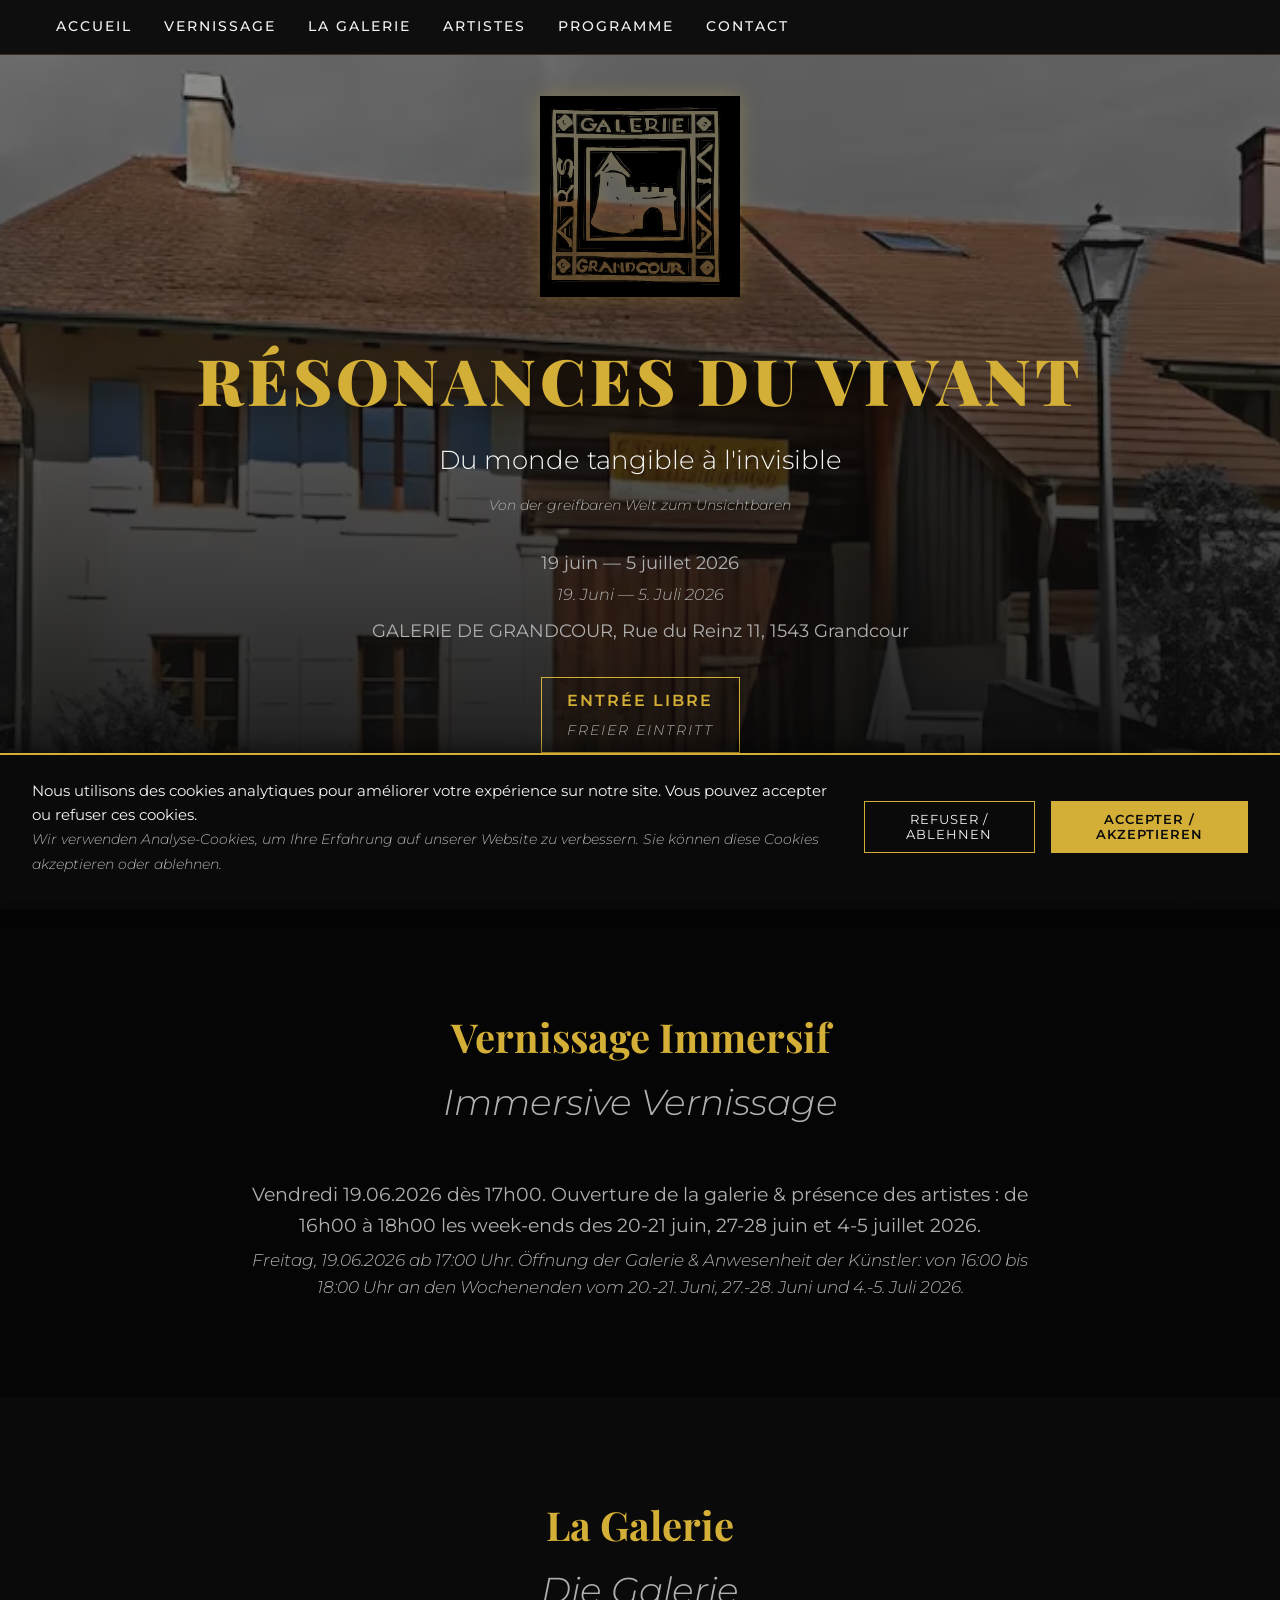
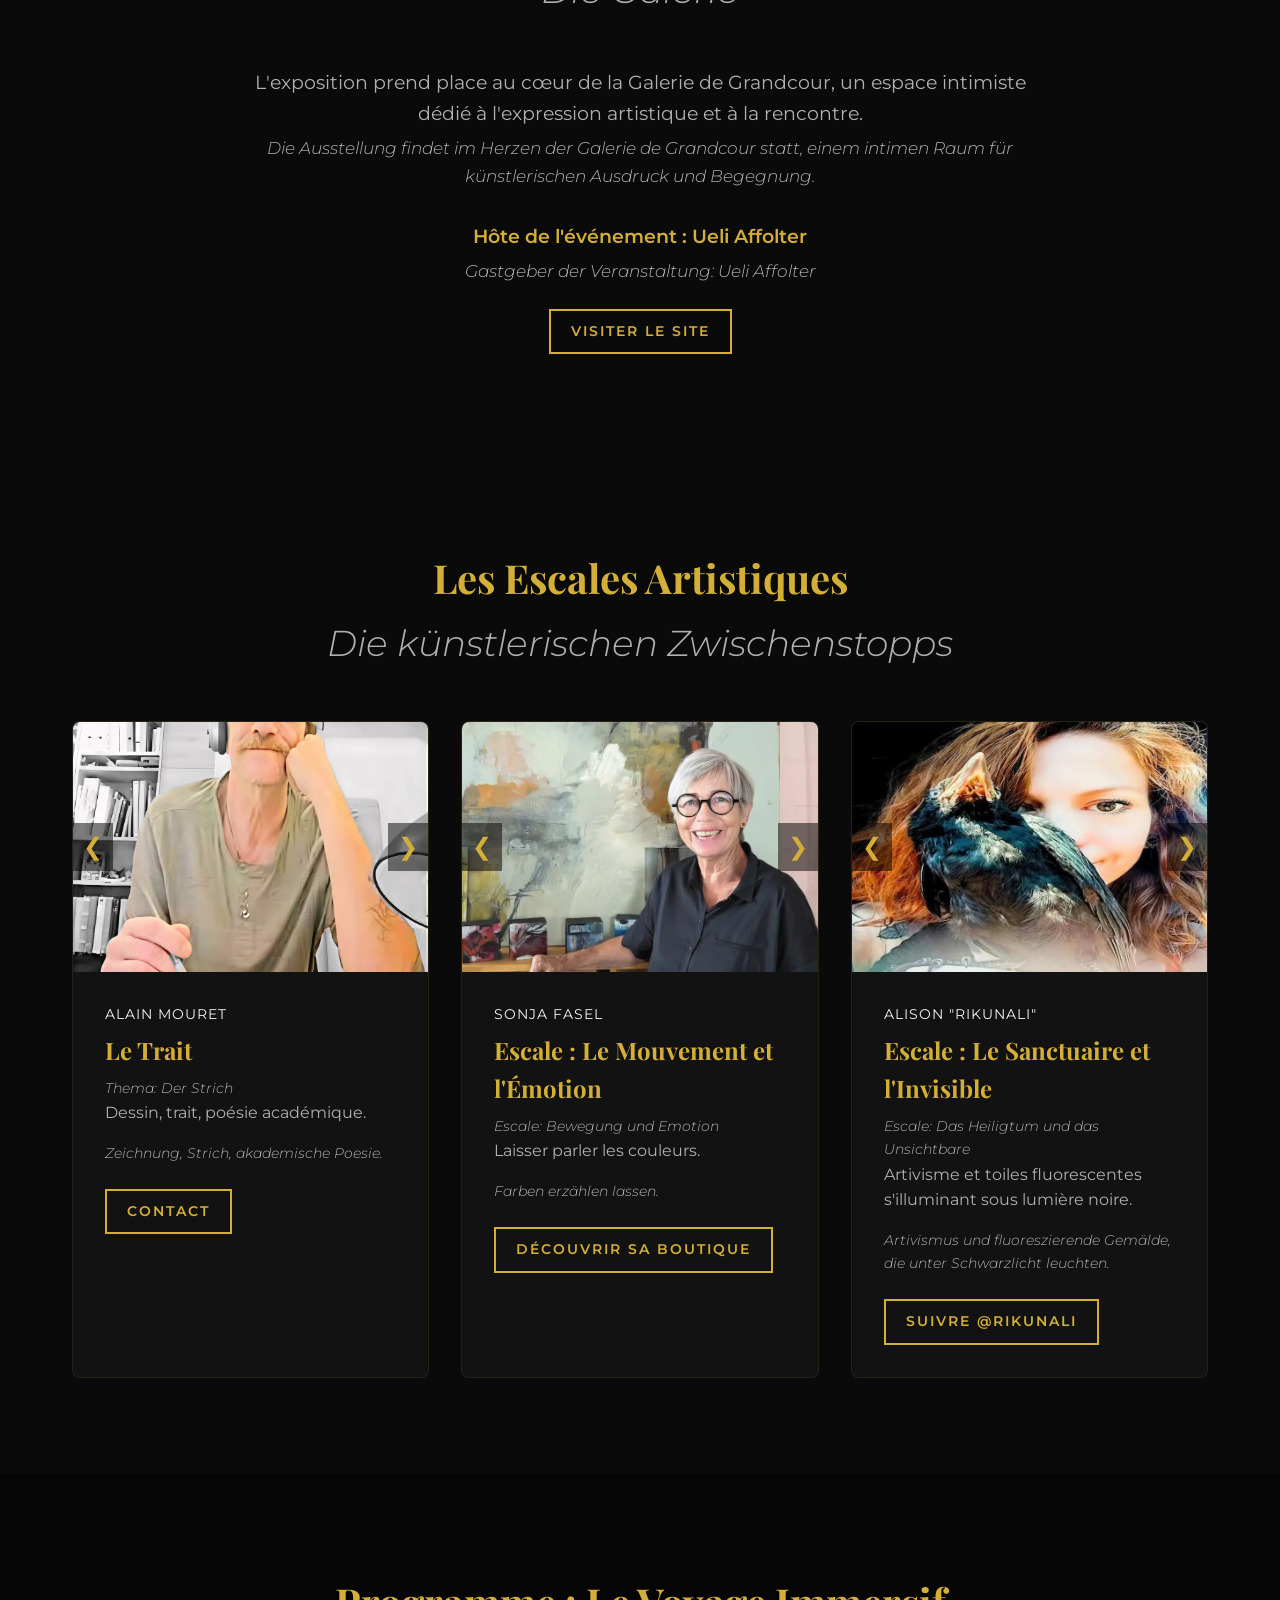
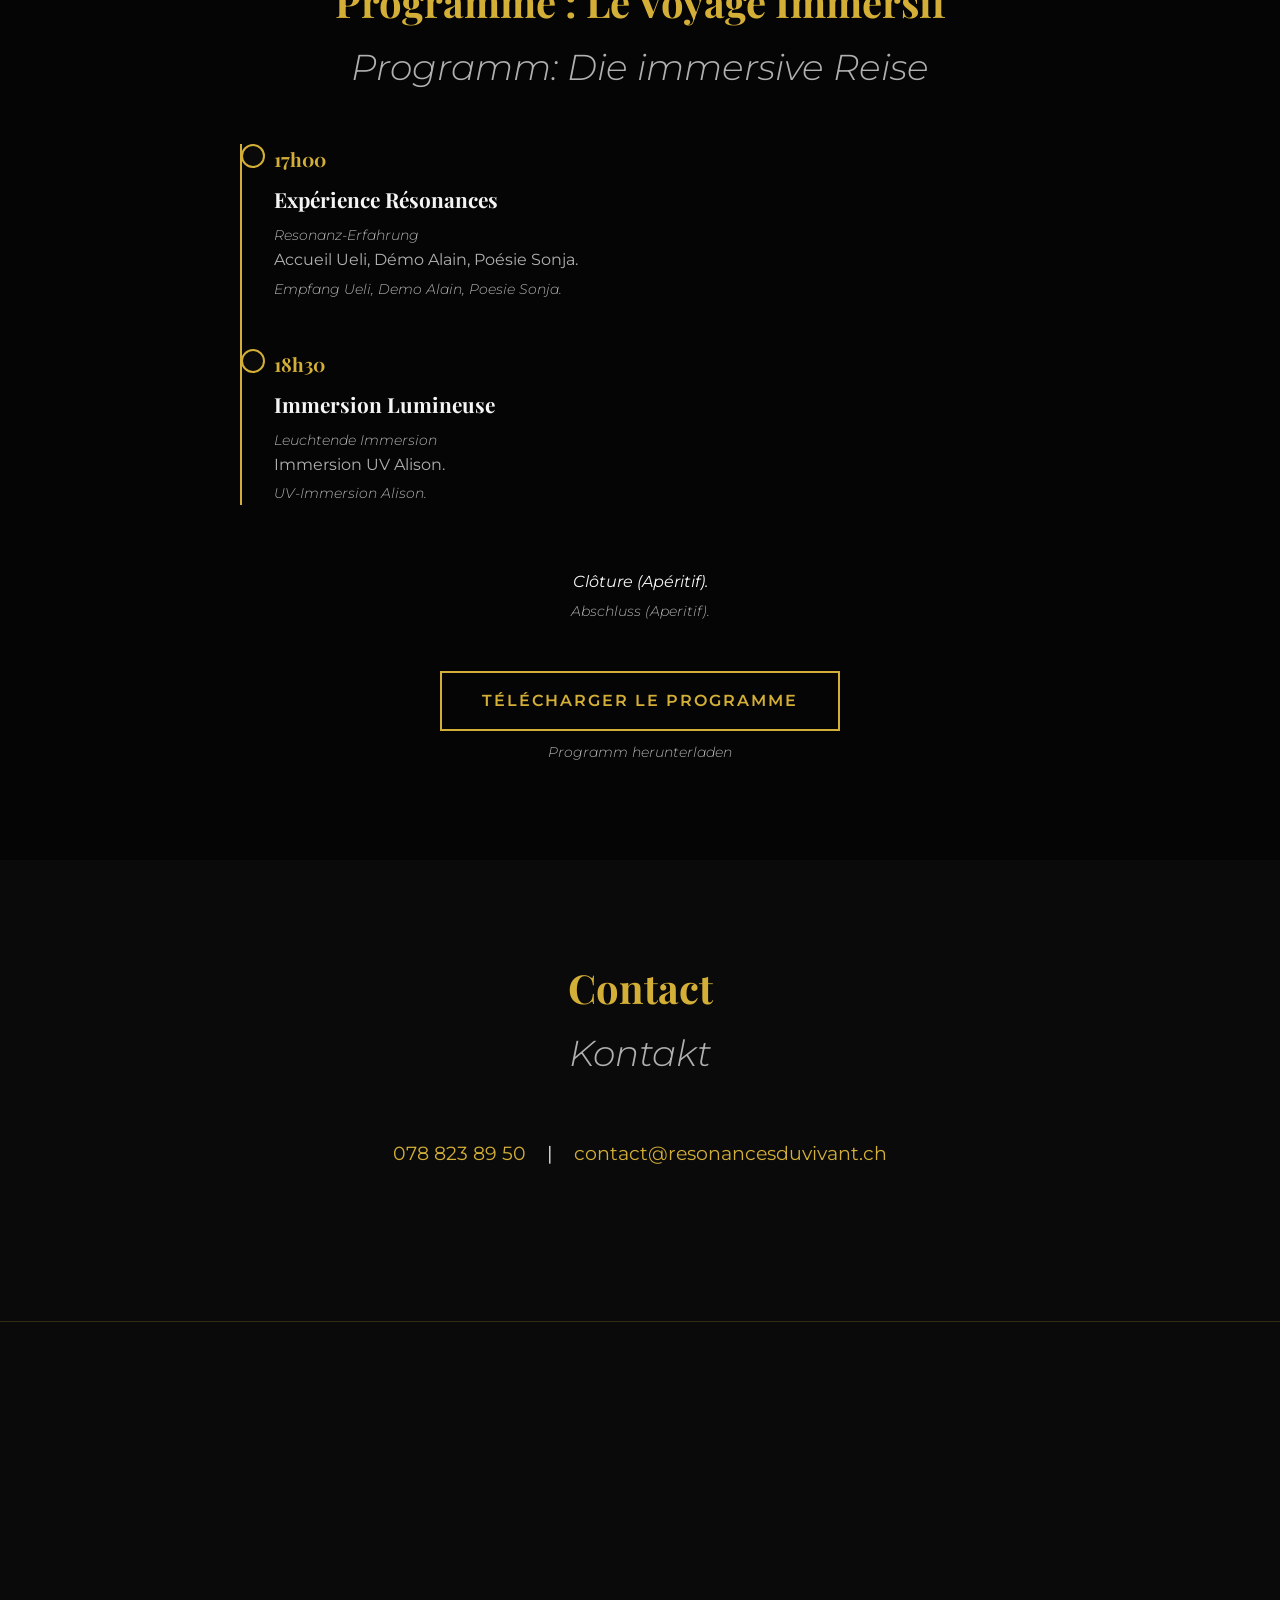
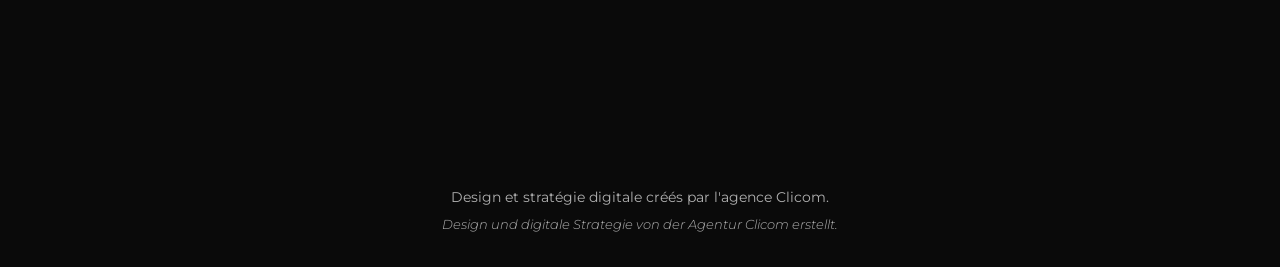
==== commit 36c3d06e: "msg" ====
--- a/index.html
+++ b/index.html
@@ -94,6 +94,9 @@
                 
                 <p style="font-weight: 600; color: var(--gold); margin-top: 2rem;">Hôte de l'événement : Ueli Affolter</p>
                 <span class="lang-de">Gastgeber der Veranstaltung: Ueli Affolter</span>
+                <div style="margin-top: 1.5rem;">
+                    <a href="https://www.galerie-de-grandcour.ch" target="_blank" rel="noopener noreferrer" class="btn-download" style="margin: 0; padding: 10px 20px; font-size: 0.85rem; display: inline-block;">Visiter le site</a>
+                </div>
             </div>
         </div>
     </section>
@@ -119,6 +122,9 @@
                     <span class="lang-de">Thema: Der Strich</span>
                     <p>Dessin, trait, poésie académique.</p>
                     <span class="lang-de">Zeichnung, Strich, akademische Poesie.</span>
+                    <div style="margin-top: 1.5rem;">
+                        <a href="https://www.facebook.com/AlainMouretOfficiel" target="_blank" rel="noopener noreferrer" class="btn-download" style="margin: 0; padding: 10px 20px; font-size: 0.85rem; display: inline-block;">Contact</a>
+                    </div>
                 </div>
             </div>
 
@@ -139,6 +145,9 @@
                     <span class="lang-de">Escale: Bewegung und Emotion</span>
                     <p>Laisser parler les couleurs.</p>
                     <span class="lang-de">Farben erzählen lassen.</span>
+                    <div style="margin-top: 1.5rem;">
+                        <a href="https://www.etsy.com/de/shop/sonjafasel" target="_blank" rel="noopener noreferrer" class="btn-download" style="margin: 0; padding: 10px 20px; font-size: 0.85rem; display: inline-block;">Découvrir sa boutique</a>
+                    </div>
                 </div>
             </div>
 
@@ -159,6 +168,9 @@
                     <span class="lang-de">Escale: Das Heiligtum und das Unsichtbare</span>
                     <p>Artivisme et toiles fluorescentes s'illuminant sous lumière noire.</p>
                     <span class="lang-de">Artivismus und fluoreszierende Gemälde, die unter Schwarzlicht leuchten.</span>
+                    <div style="margin-top: 1.5rem;">
+                        <a href="https://www.instagram.com/rikunali" target="_blank" rel="noopener noreferrer" class="btn-download" style="margin: 0; padding: 10px 20px; font-size: 0.85rem; display: inline-block;">Suivre @Rikunali</a>
+                    </div>
                 </div>
             </div>
         </div>
--- a/style.css
+++ b/style.css
@@ -53,6 +53,8 @@
     margin: 0 auto;
     max-width: 100%;
     height: auto;
+    object-fit: contain;
+    object-position: center;
 }
 
 /* Navigation */
@@ -108,9 +110,11 @@
     margin-bottom: 2rem;
 }
 
-.logo-container img { 
-    max-width: 200px; 
+.logo-container img {
+    max-width: 200px;
     height: auto;
+    filter: drop-shadow(0 0 10px rgba(212, 175, 55, 0.3));
+    object-fit: contain;
 }
 
 h1 {
@@ -230,6 +234,7 @@
     object-fit: cover;
     object-position: center;
     display: block;
+    margin: 0 auto;
 }
 
 .carousel-btn {
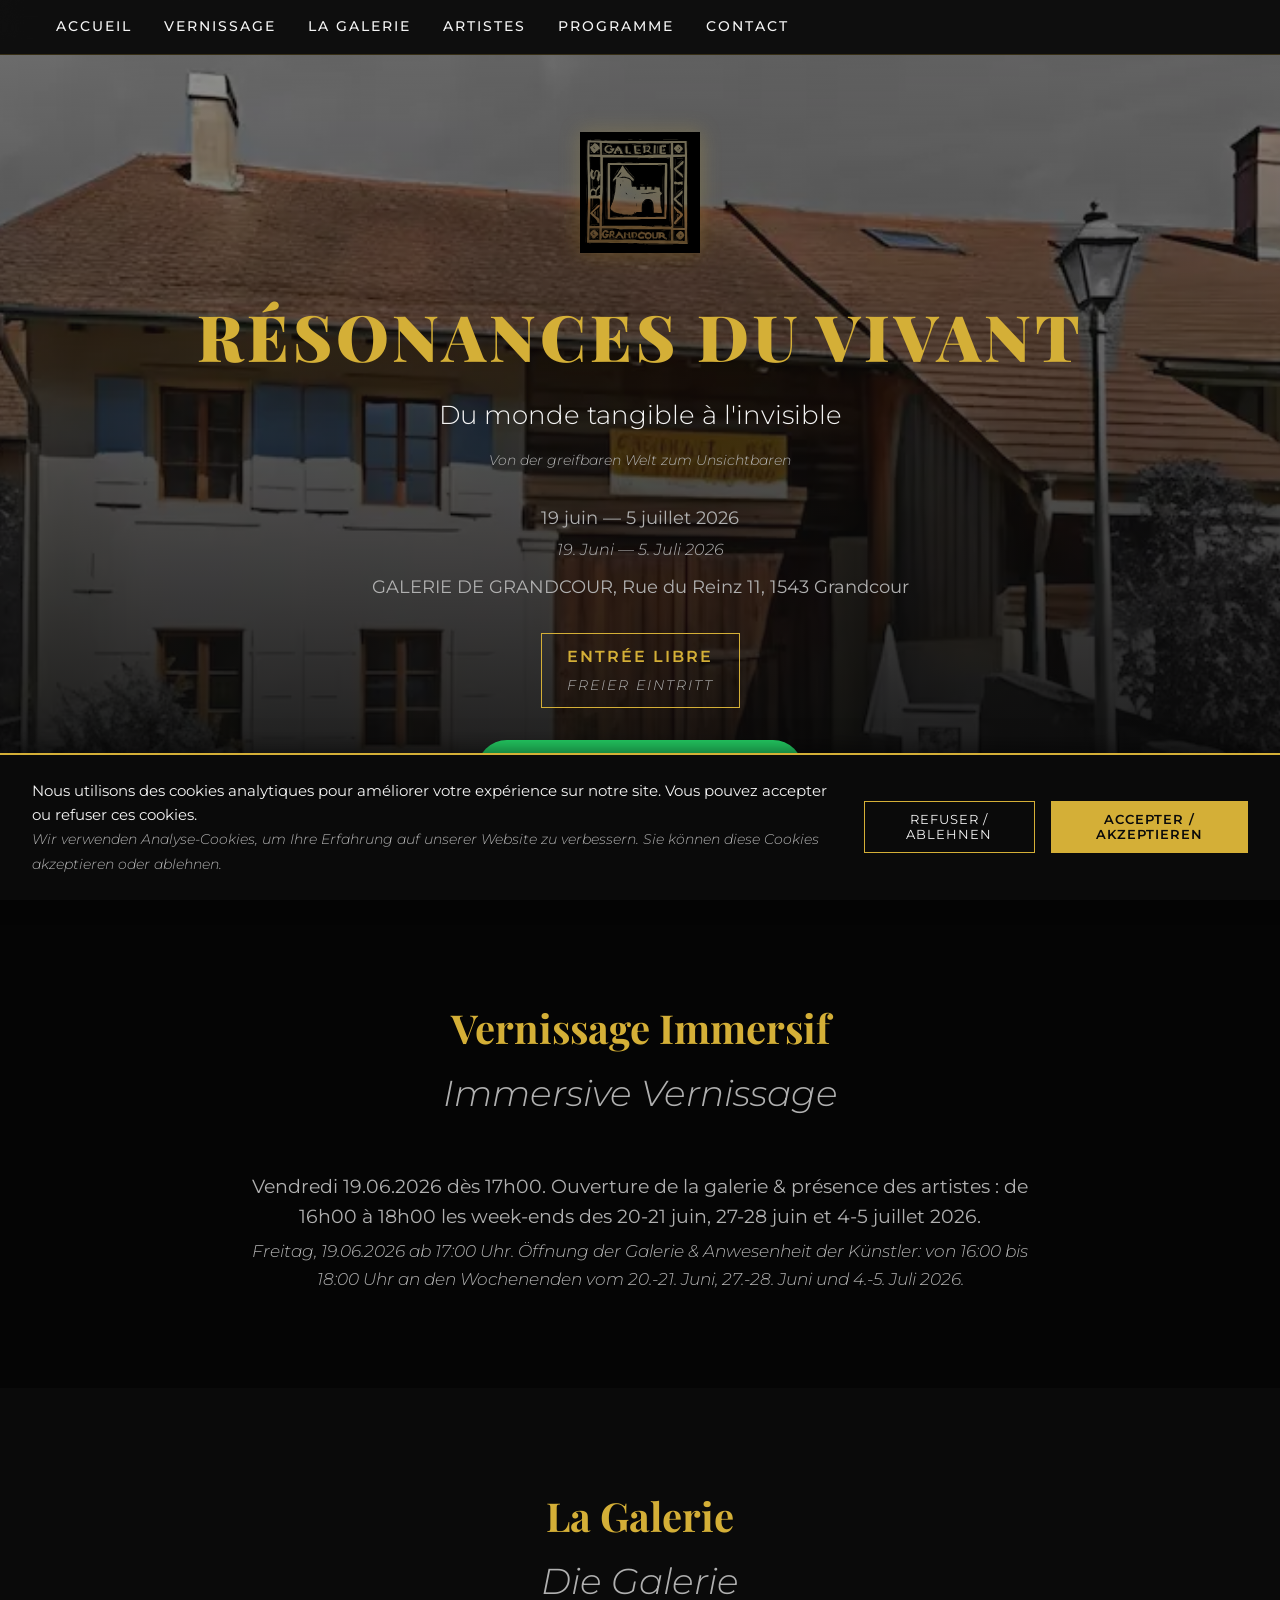
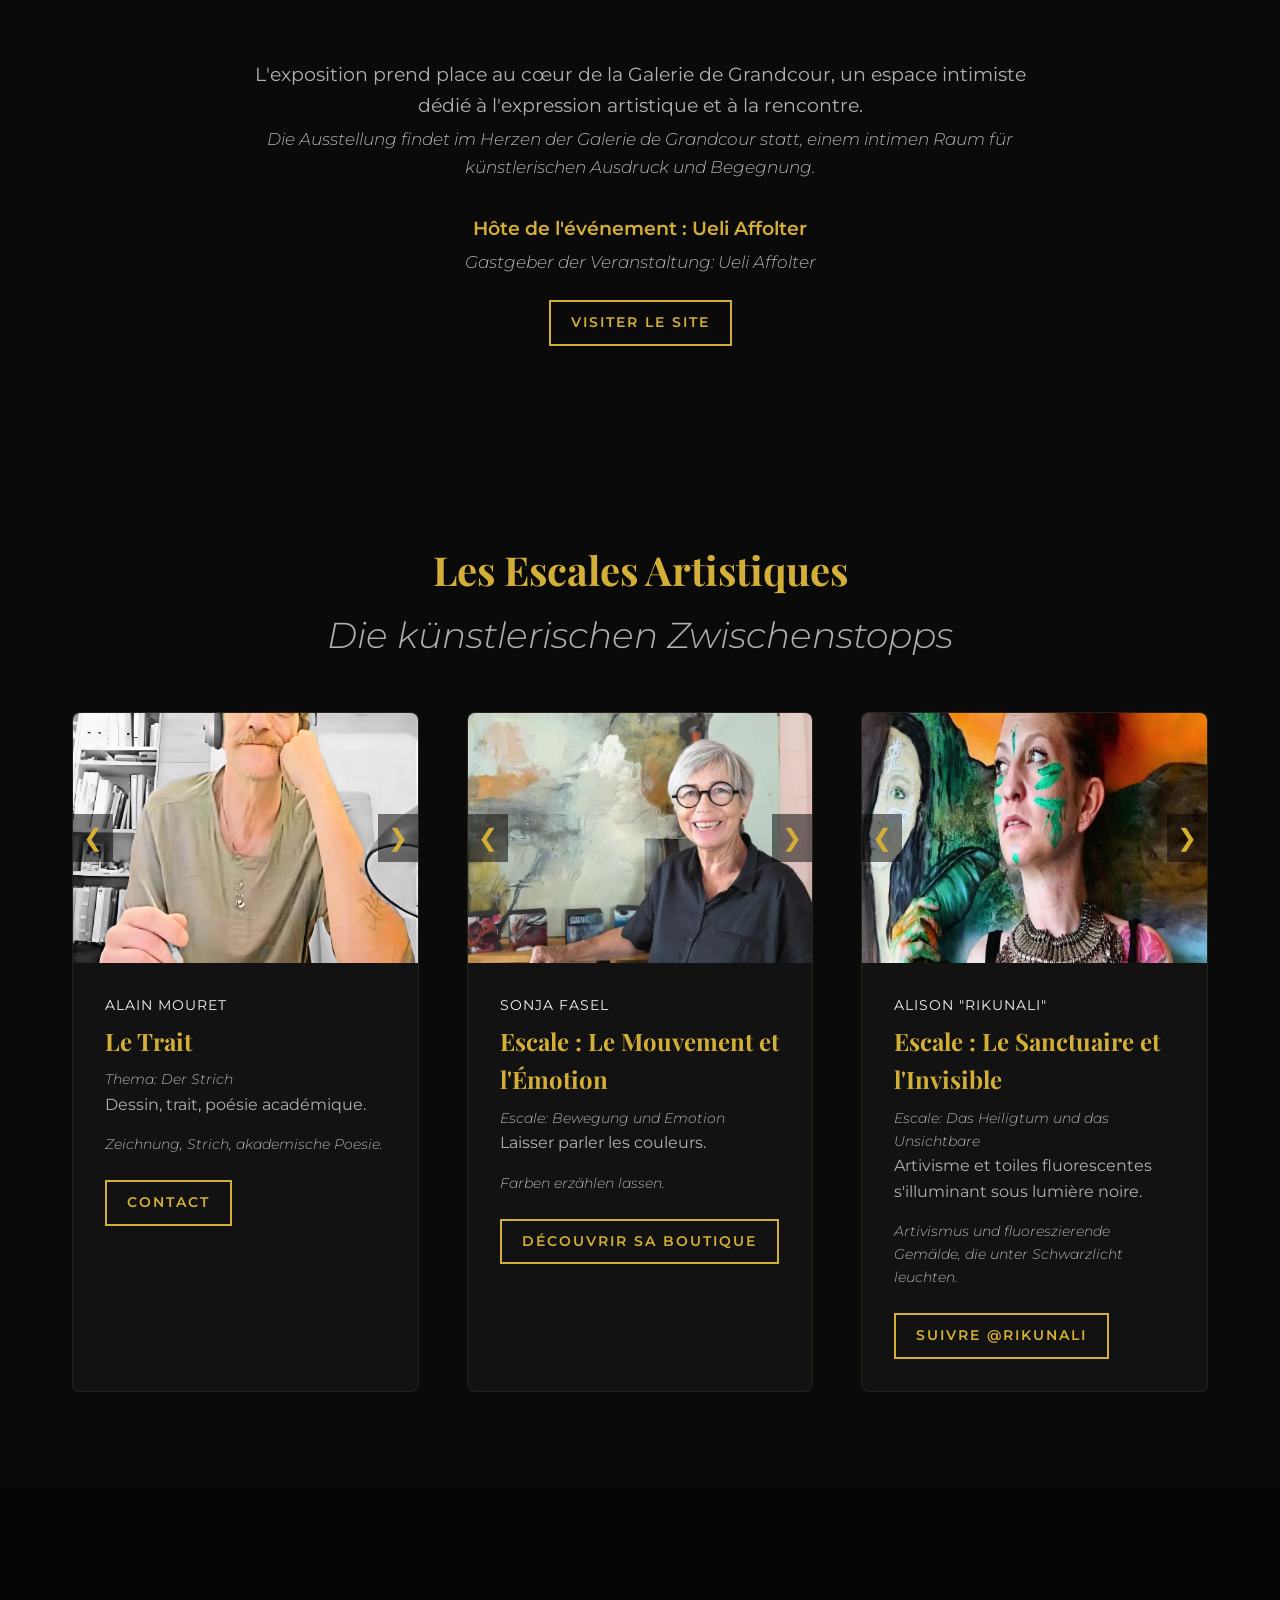
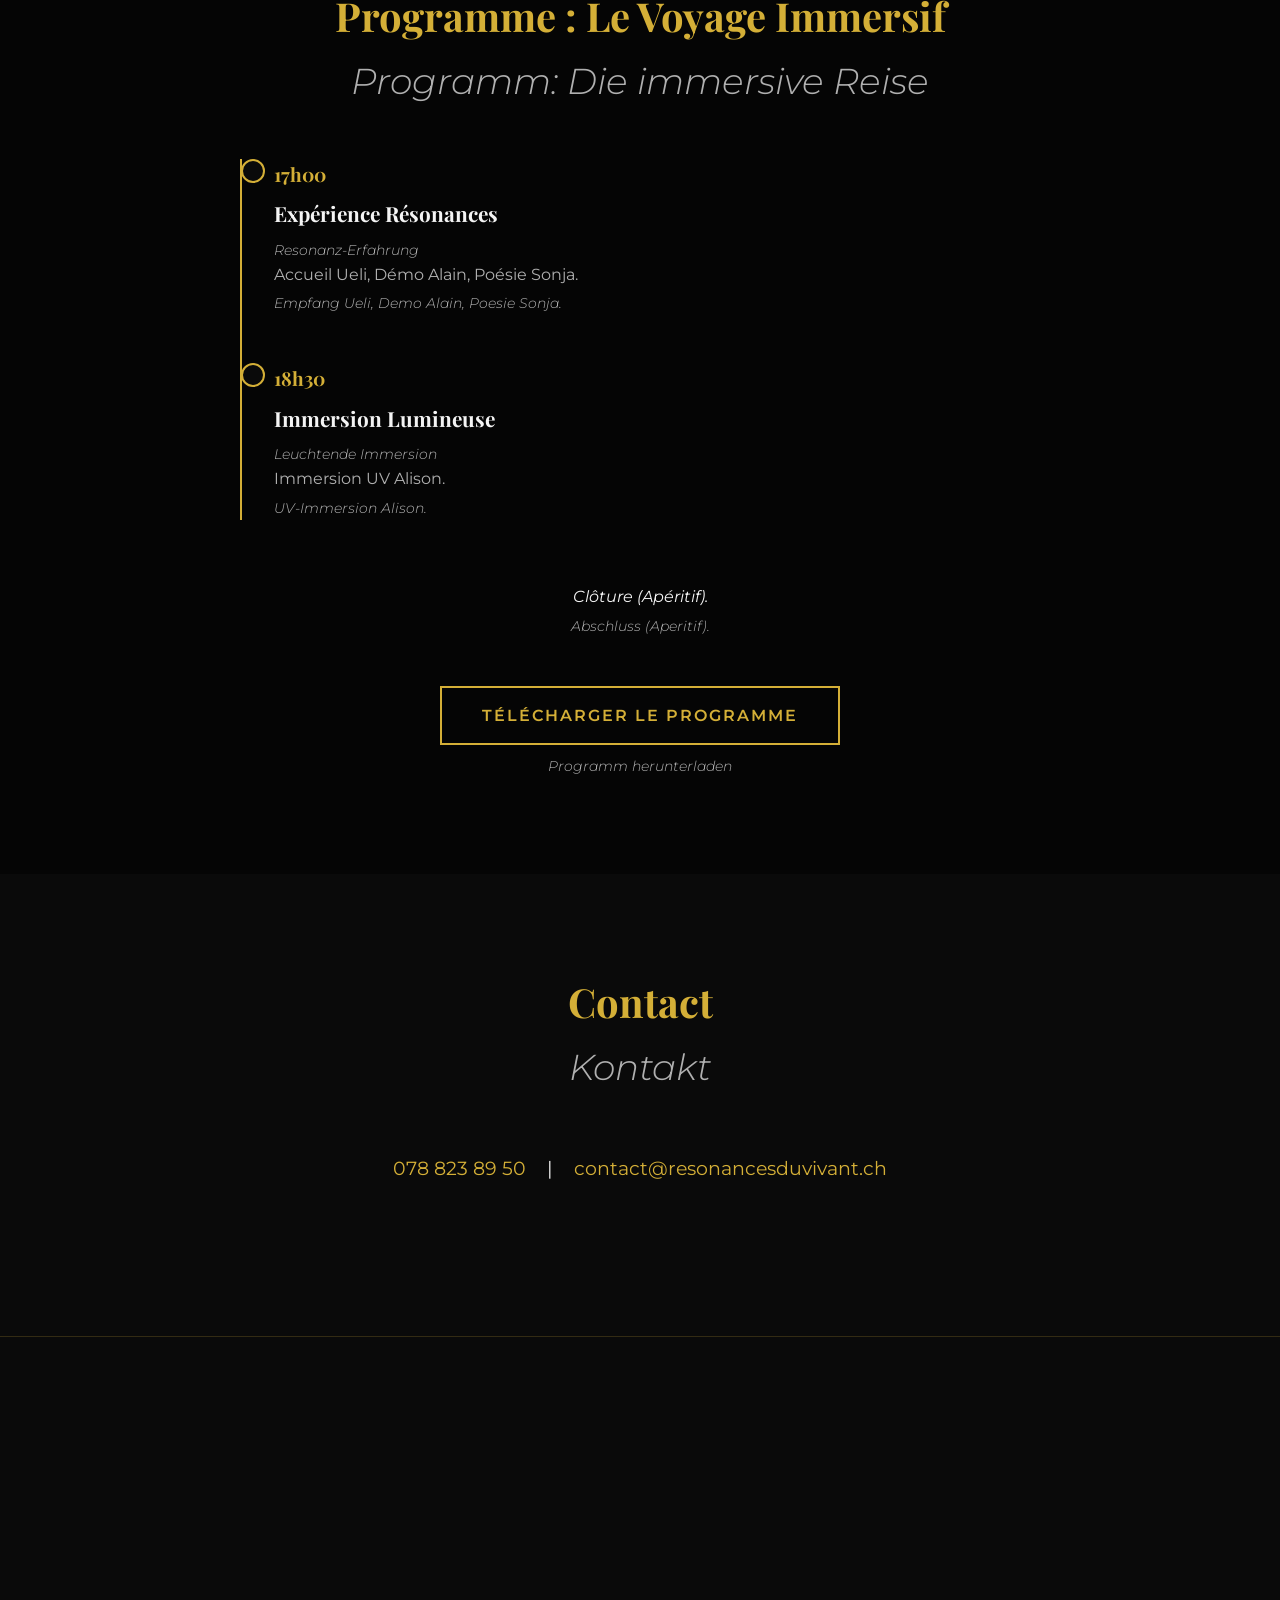
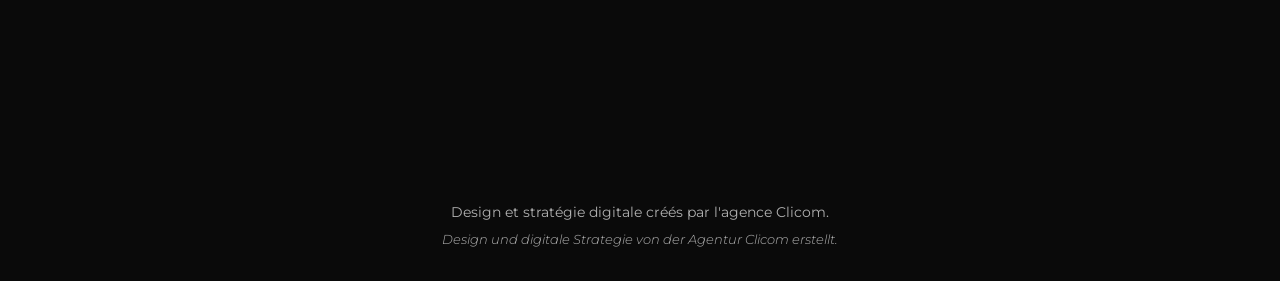
==== commit bbeab373: "msg" ====
--- a/index.html
+++ b/index.html
@@ -35,12 +35,19 @@
 
     <nav>
         <div class="nav-container">
-            <a href="#hero" class="nav-link">Accueil</a>
-            <a href="#vernissage" class="nav-link">Vernissage</a>
-            <a href="#galerie" class="nav-link" onclick="trackGalerieClick()">La Galerie</a>
-            <a href="#artistes" class="nav-link">Artistes</a>
-            <a href="#programme" class="nav-link">Programme</a>
-            <a href="#contact" class="nav-link">Contact</a>
+            <div class="menu-toggle" id="mobile-menu" aria-label="Ouvrir le menu" role="button" tabindex="0">
+                <span class="bar"></span>
+                <span class="bar"></span>
+                <span class="bar"></span>
+            </div>
+            <div class="nav-links">
+                <a href="#hero" class="nav-link">Accueil</a>
+                <a href="#vernissage" class="nav-link">Vernissage</a>
+                <a href="#galerie" class="nav-link" onclick="trackGalerieClick()">La Galerie</a>
+                <a href="#artistes" class="nav-link">Artistes</a>
+                <a href="#programme" class="nav-link">Programme</a>
+                <a href="#contact" class="nav-link">Contact</a>
+            </div>
         </div>
     </nav>
 
--- a/style.css
+++ b/style.css
@@ -73,22 +73,88 @@
     margin: 0 auto;
     padding: 1rem;
     display: flex;
-    overflow-x: auto;
-    white-space: nowrap;
-    -webkit-overflow-scrolling: touch;
-    scrollbar-width: none;
-}
-.nav-container::-webkit-scrollbar { display: none; }
+    justify-content: space-between;
+    align-items: center;
+}
+
+.menu-toggle {
+    display: flex;
+    flex-direction: column;
+    cursor: pointer;
+    gap: 5px;
+    z-index: 1001;
+}
+
+.menu-toggle .bar {
+    width: 25px;
+    height: 3px;
+    background-color: var(--gold);
+    transition: all 0.3s ease-in-out;
+}
+
+/* Transform hamburger into X when active */
+.menu-toggle.active .bar:nth-child(1) {
+    transform: translateY(8px) rotate(45deg);
+}
+.menu-toggle.active .bar:nth-child(2) {
+    opacity: 0;
+}
+.menu-toggle.active .bar:nth-child(3) {
+    transform: translateY(-8px) rotate(-45deg);
+}
+
+.nav-links {
+    position: fixed;
+    top: 0;
+    left: 0;
+    width: 100%;
+    height: 100vh;
+    background: rgba(10, 10, 10, 0.98);
+    display: flex;
+    flex-direction: column;
+    justify-content: center;
+    align-items: center;
+    transform: translateX(100%);
+    transition: transform 0.4s ease-in-out;
+    z-index: 1000;
+}
+
+.nav-links.active {
+    transform: translateX(0);
+}
 
 .nav-link {
     color: var(--text-main);
     font-weight: 500;
-    margin-right: 2rem;
+    margin: 1.5rem 0;
     text-transform: uppercase;
     letter-spacing: 2px;
-    font-size: 0.85rem;
-}
-.nav-link:last-child { margin-right: 0; }
+    font-size: 1.2rem;
+}
+
+@media (min-width: 768px) {
+    .menu-toggle {
+        display: none;
+    }
+    
+    .nav-links {
+        position: static;
+        height: auto;
+        background: transparent;
+        flex-direction: row;
+        transform: translateX(0);
+        width: auto;
+    }
+
+    .nav-link {
+        margin: 0 2rem 0 0;
+        font-size: 0.85rem;
+    }
+    
+    .nav-link:last-child { 
+        margin-right: 0; 
+    }
+}
 
 /* Hero Section */
 #hero {
@@ -111,7 +177,7 @@
 }
 
 .logo-container img {
-    max-width: 200px;
+    max-width: 120px; /* Reduced by ~40% from 200px */
     height: auto;
     filter: drop-shadow(0 0 10px rgba(212, 175, 55, 0.3));
     object-fit: contain;
@@ -193,8 +259,15 @@
 /* Artistes & Carousel Optimisé SEO */
 .artistes-grid {
     display: grid;
-    grid-template-columns: repeat(auto-fit, minmax(280px, 1fr));
-    gap: 2rem;
+    grid-template-columns: 1fr; /* Mobile first: 1 column */
+    gap: 1.5rem;
+}
+
+@media (min-width: 768px) {
+    .artistes-grid {
+        grid-template-columns: repeat(3, 1fr); /* Tablet/Desktop: 3 columns */
+        gap: 3rem;
+    }
 }
 
 .artist-card {
@@ -363,4 +436,6 @@
 @media (min-width: 768px) {
     #cookie-banner { flex-direction: row; text-align: left; }
     .cookie-text { margin-bottom: 0; text-align: left; padding-right: 2rem; }
+}text { margin-bottom: 0; text-align: left; padding-right: 2rem; }
+}e-text { margin-bottom: 0; text-align: left; padding-right: 2rem; }
 }
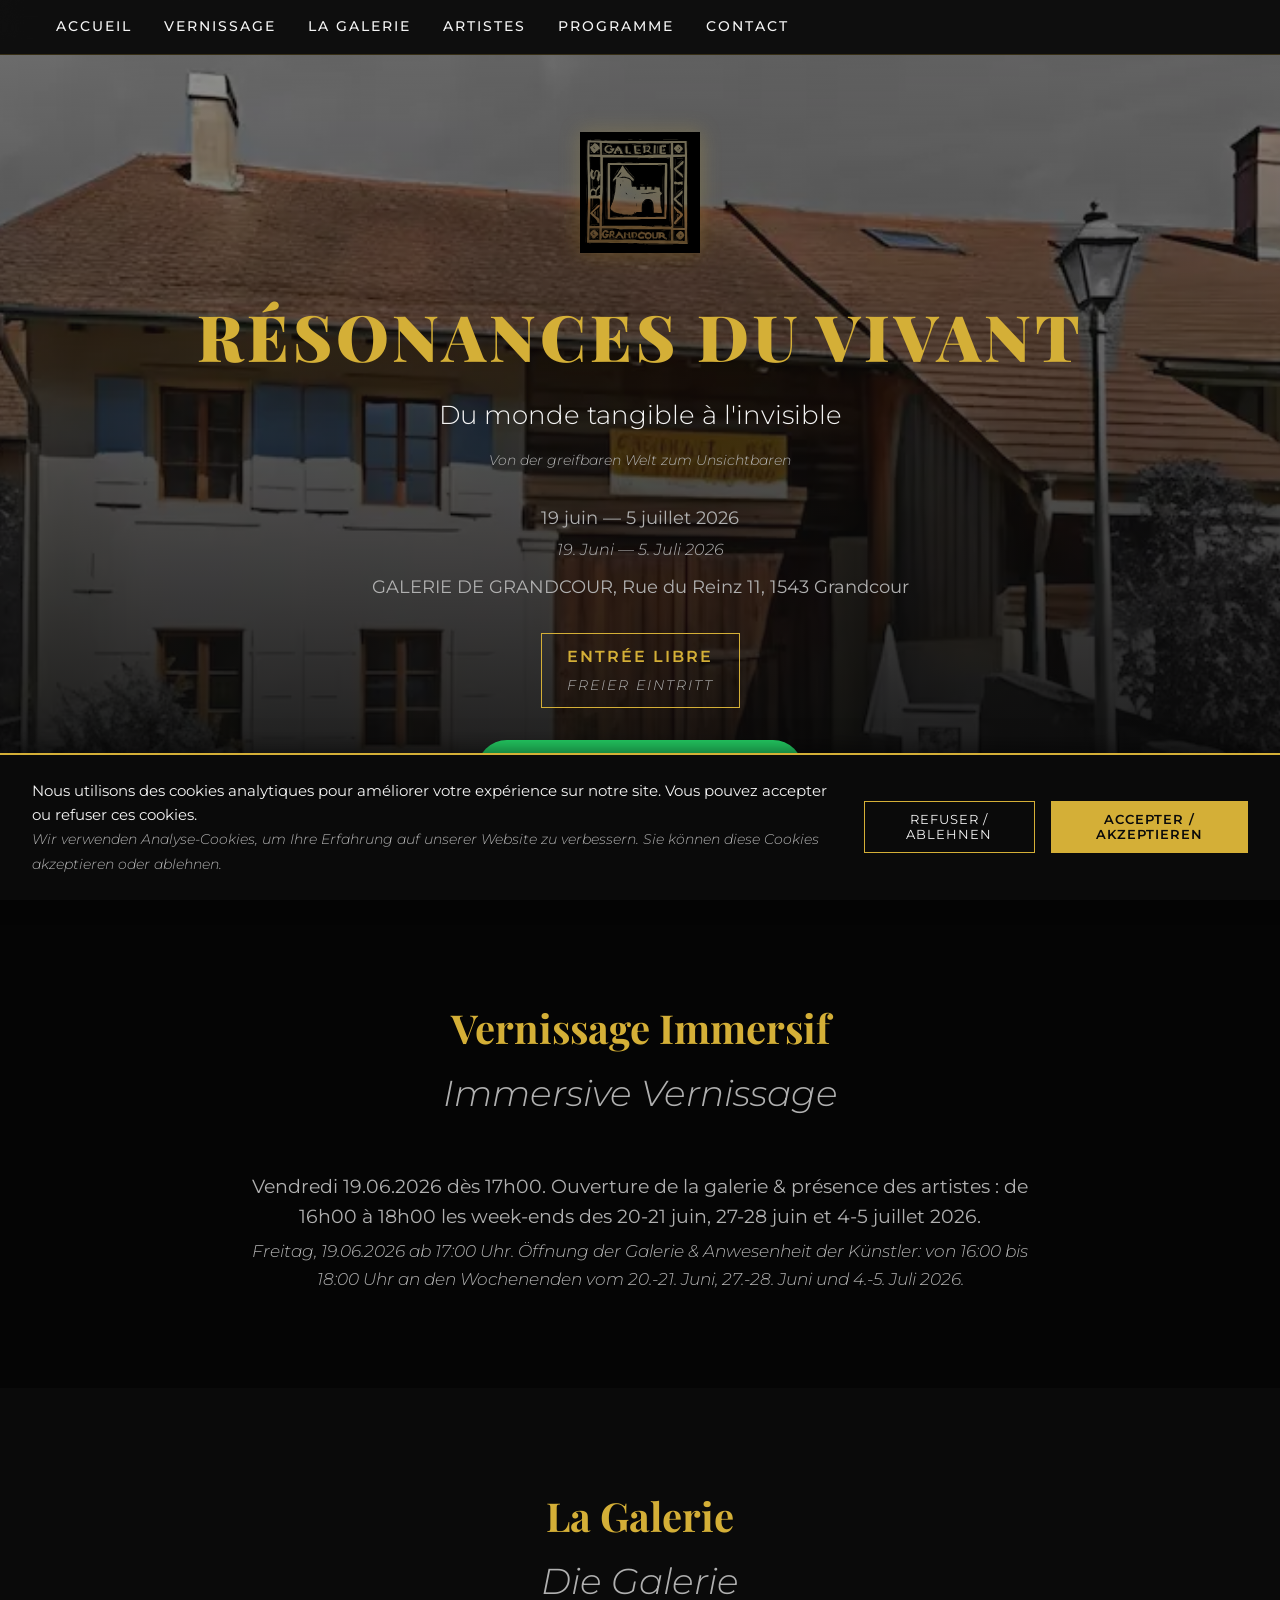
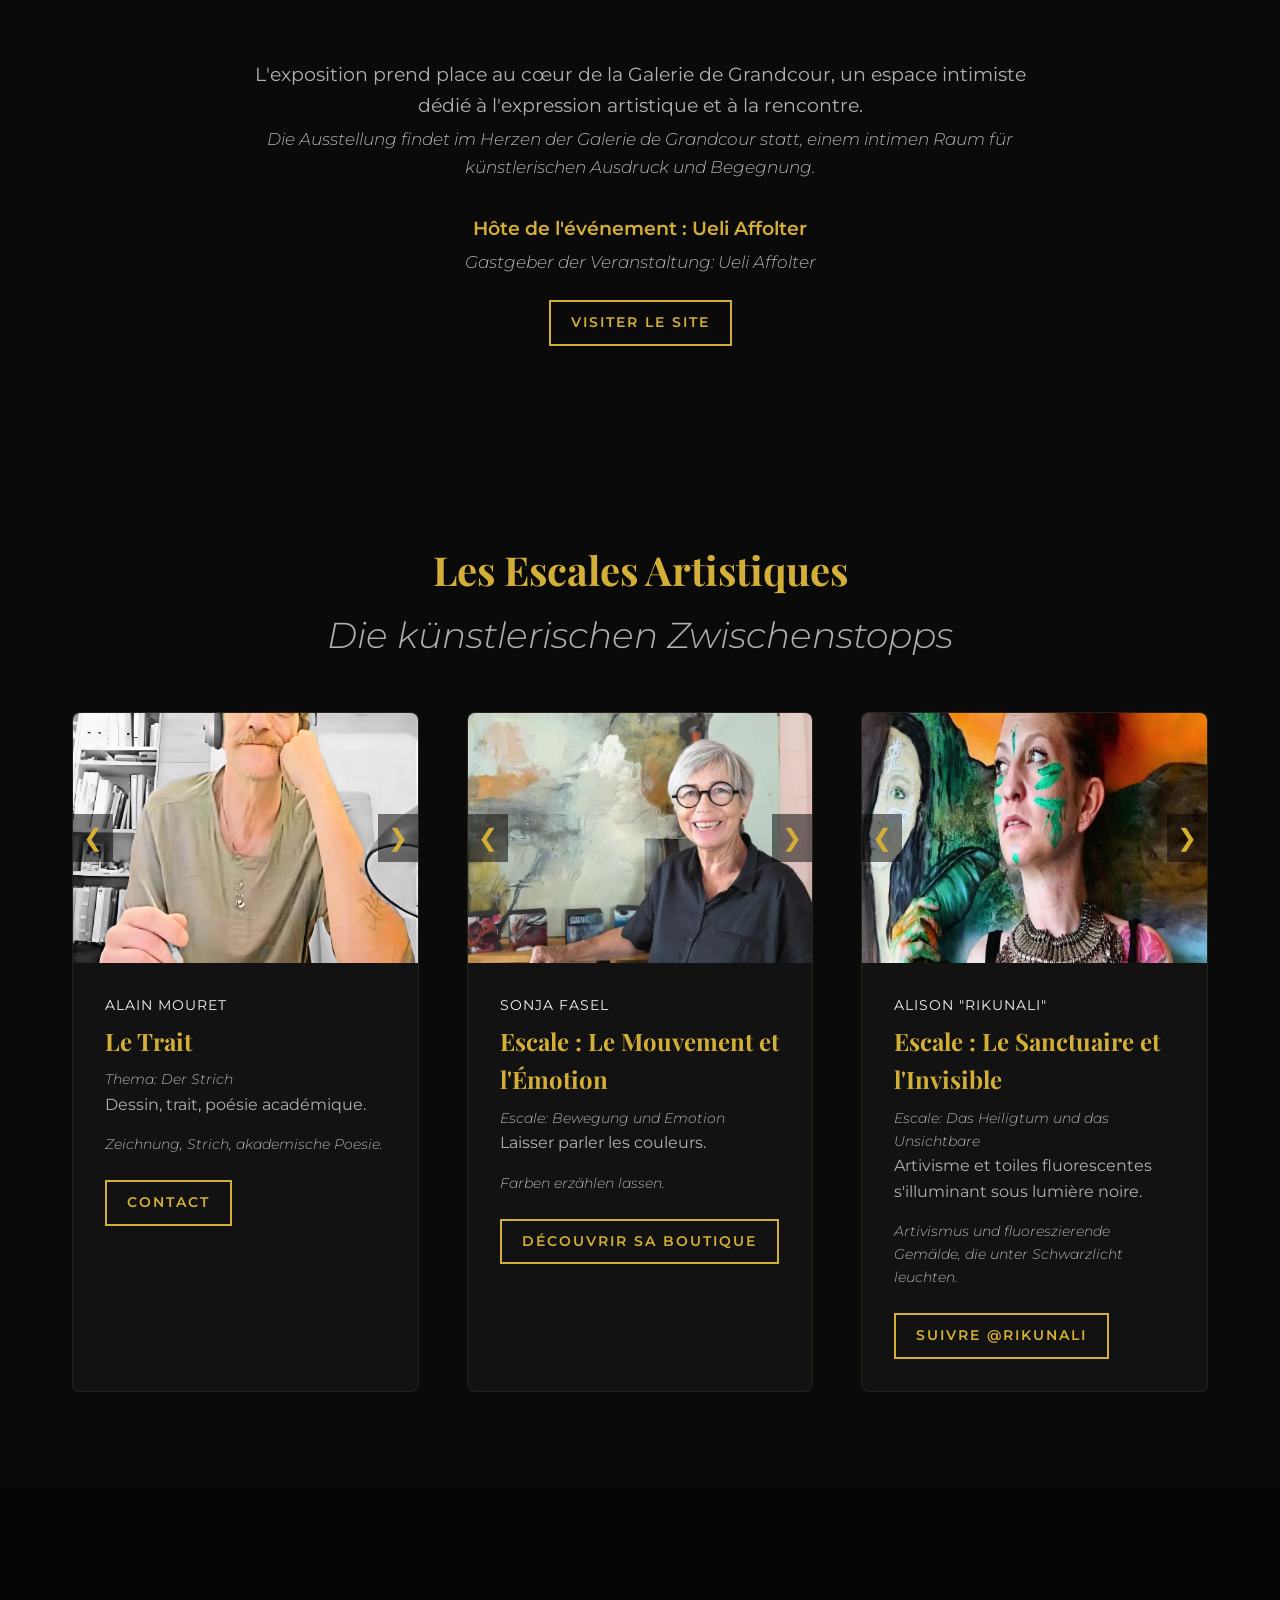
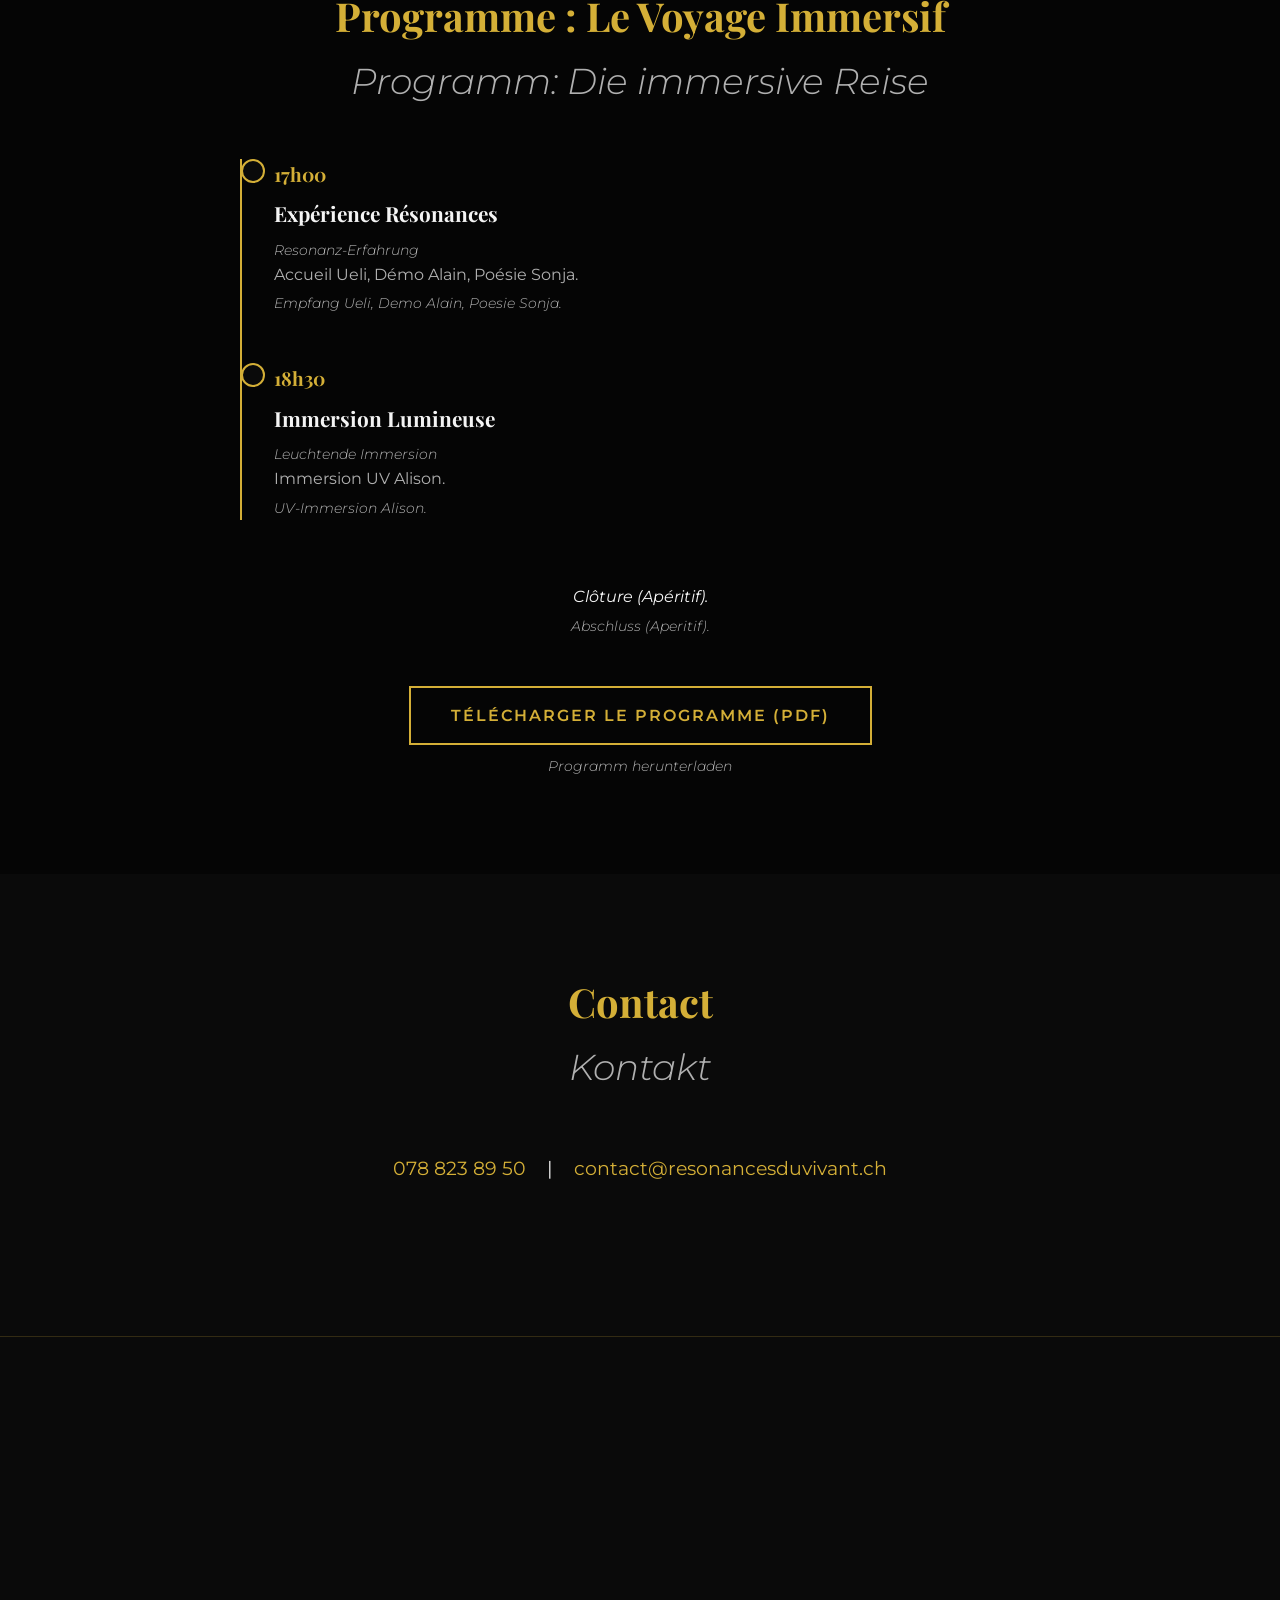
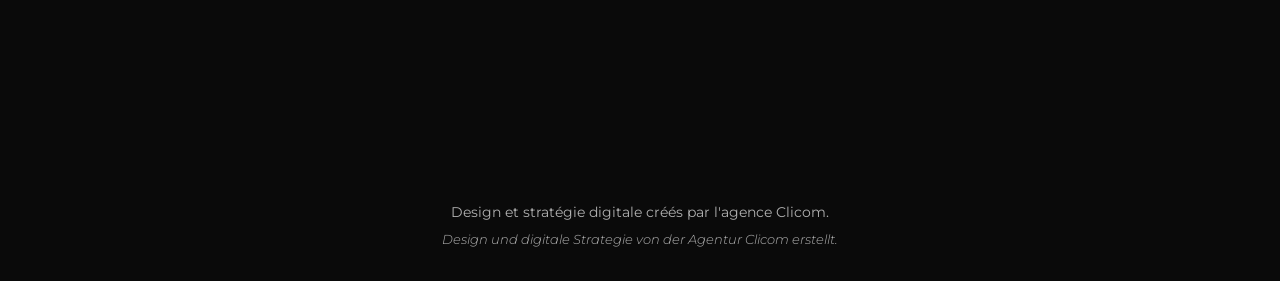
==== commit b9748ce0: "msg" ====
--- a/index.html
+++ b/index.html
@@ -213,7 +213,7 @@
                 <span class="lang-de">Abschluss (Aperitif).</span>
             </div>
 
-            <a href="programme.pdf" target="_blank" class="btn-download" onclick="trackPDFDownload()">Télécharger le programme</a>
+            <a href="programme-impression.html" target="_blank" class="btn-download" onclick="trackPDFDownload()">Télécharger le programme (PDF)</a>
             <span class="lang-de" style="text-align: center; margin-top: 10px;">Programm herunterladen</span>
         </div>
     </section>
--- a/style.css
+++ b/style.css
@@ -83,6 +83,7 @@
     cursor: pointer;
     gap: 5px;
     z-index: 1001;
+    margin-left: auto;
 }
 
 .menu-toggle .bar {
@@ -436,6 +437,4 @@
 @media (min-width: 768px) {
     #cookie-banner { flex-direction: row; text-align: left; }
     .cookie-text { margin-bottom: 0; text-align: left; padding-right: 2rem; }
-}text { margin-bottom: 0; text-align: left; padding-right: 2rem; }
-}e-text { margin-bottom: 0; text-align: left; padding-right: 2rem; }
 }
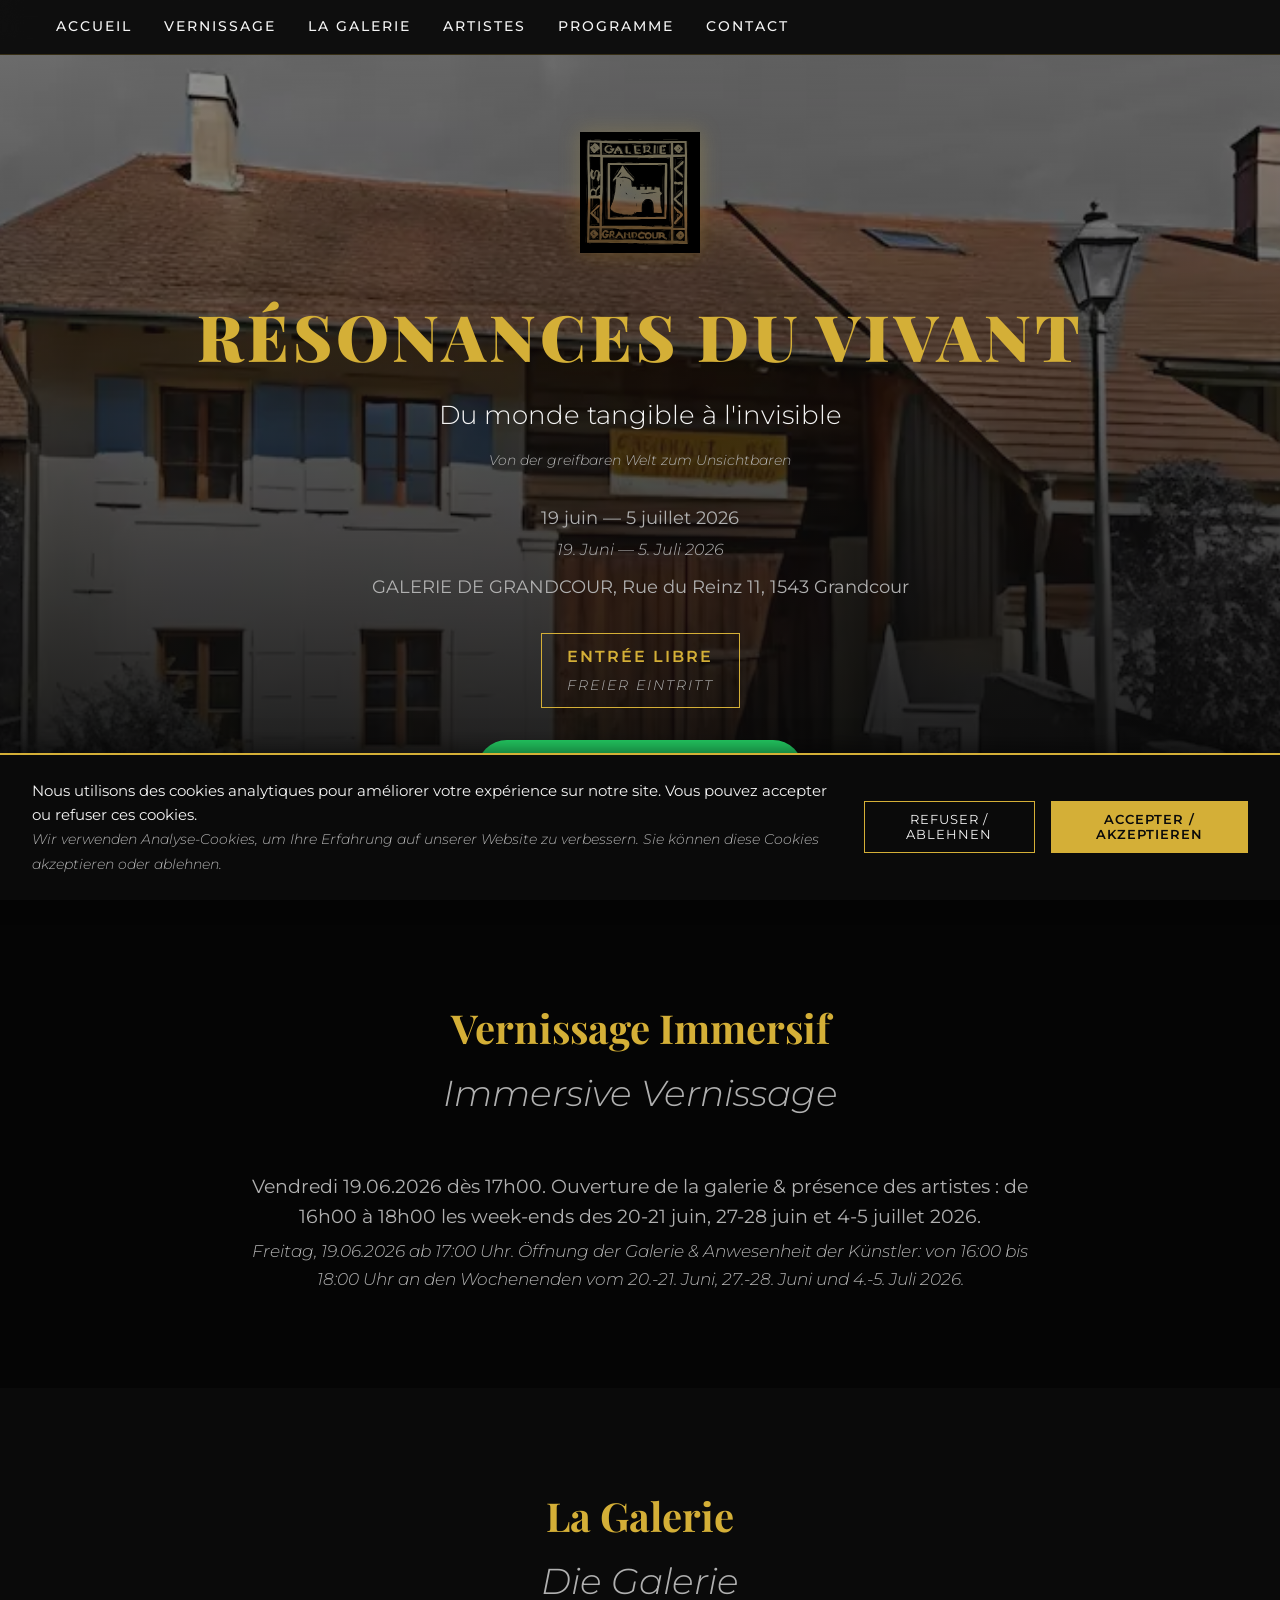
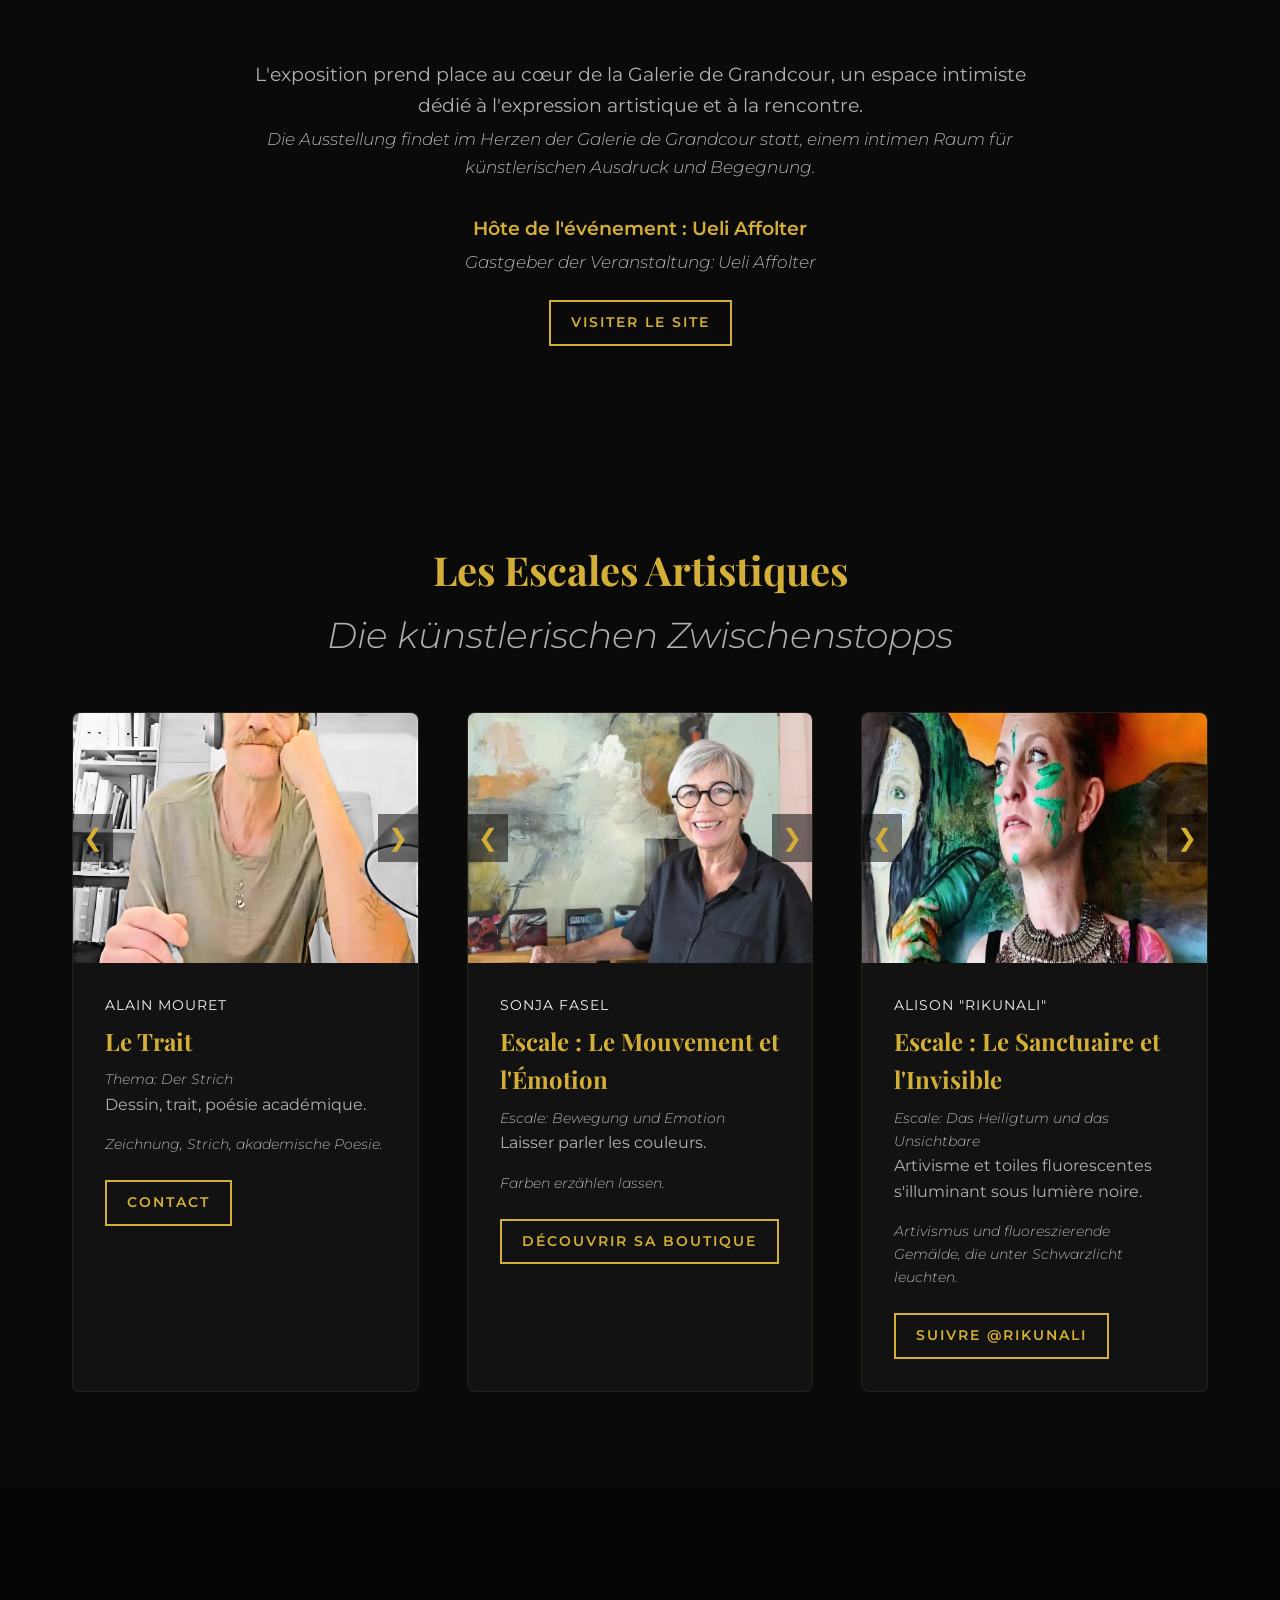
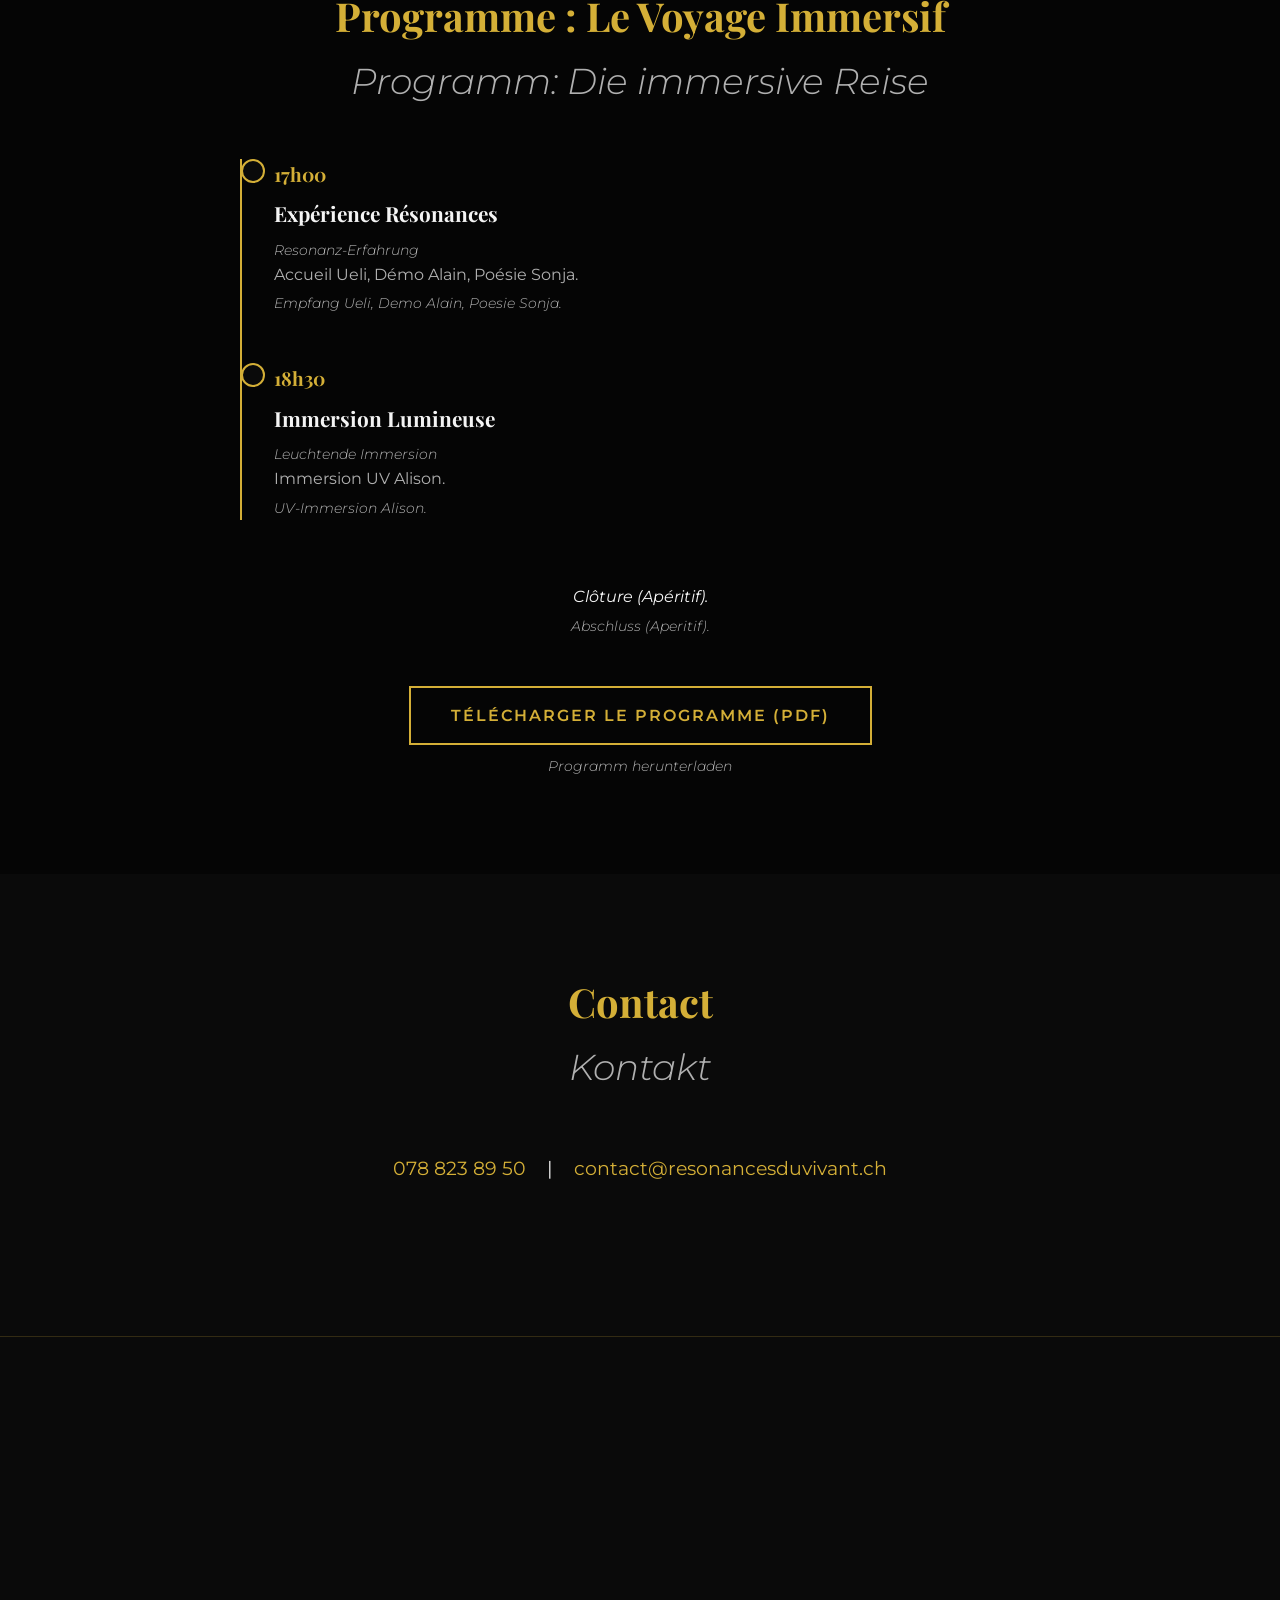
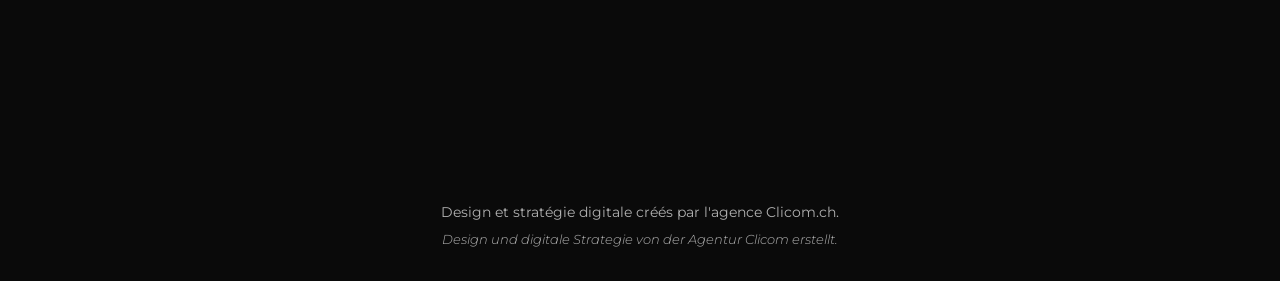
==== commit 01aa94ca: "msg" ====
--- a/index.html
+++ b/index.html
@@ -232,7 +232,7 @@
         <div class="map-container">
             <iframe src="https://www.google.com/maps/embed?pb=!1m18!1m12!1m3!1d2737.5218738392135!2d6.929841!3d46.872658!2m3!1f0!2f0!3f0!3m2!1i1024!2i768!4f13.1!3m3!1m2!1s0x478e1c6b12345678%3A0x1234567890abcdef!2sRue%20du%20Reinz%2011%2C%201543%20Grandcour%2C%20Suisse!5e0!3m2!1sfr!2sch!4v1716382000000!5m2!1sfr!2sch" allowfullscreen="" loading="lazy" referrerpolicy="no-referrer-when-downgrade" title="Carte Google Maps"></iframe>
         </div>
-        <p>Design et stratégie digitale créés par l'agence Clicom.</p>
+        <p>Design et stratégie digitale créés par l'agence Clicom.ch.</p>
         <span class="lang-de">Design und digitale Strategie von der Agentur Clicom erstellt.</span>
     </footer>
 
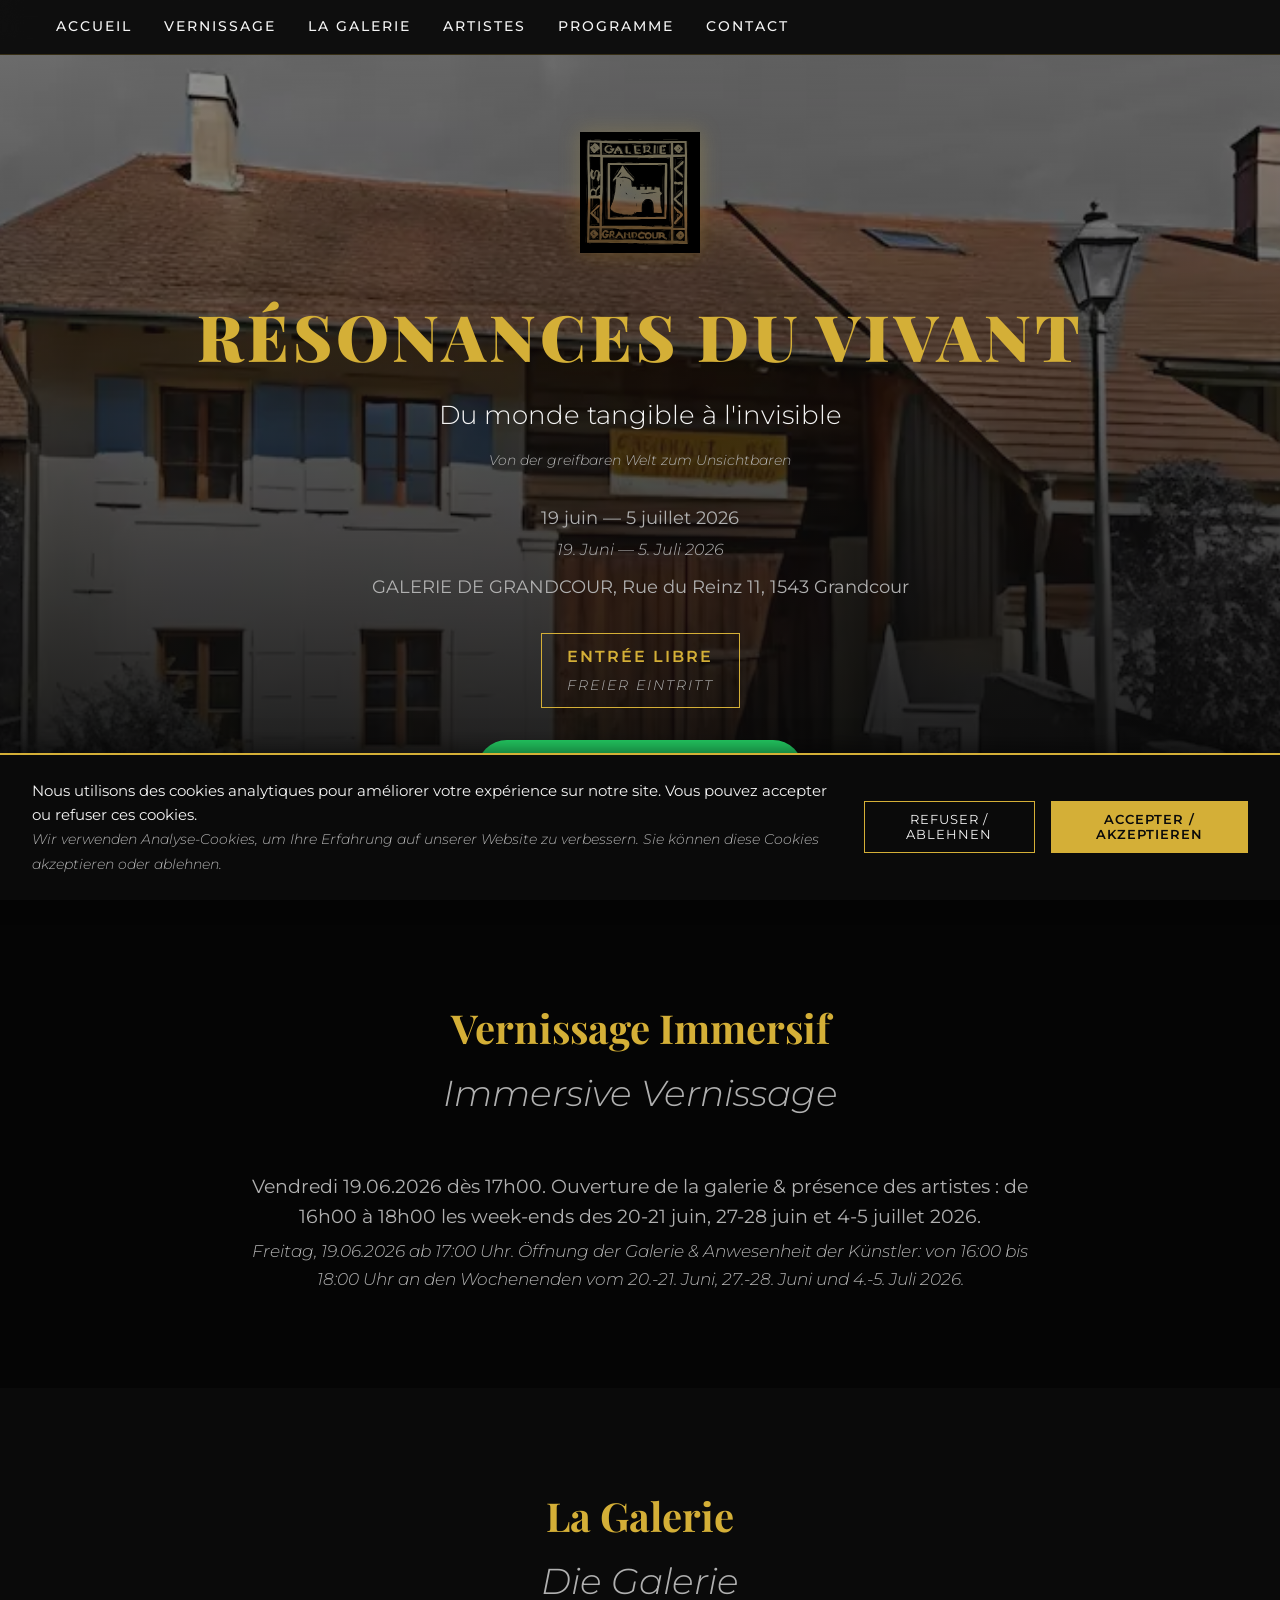
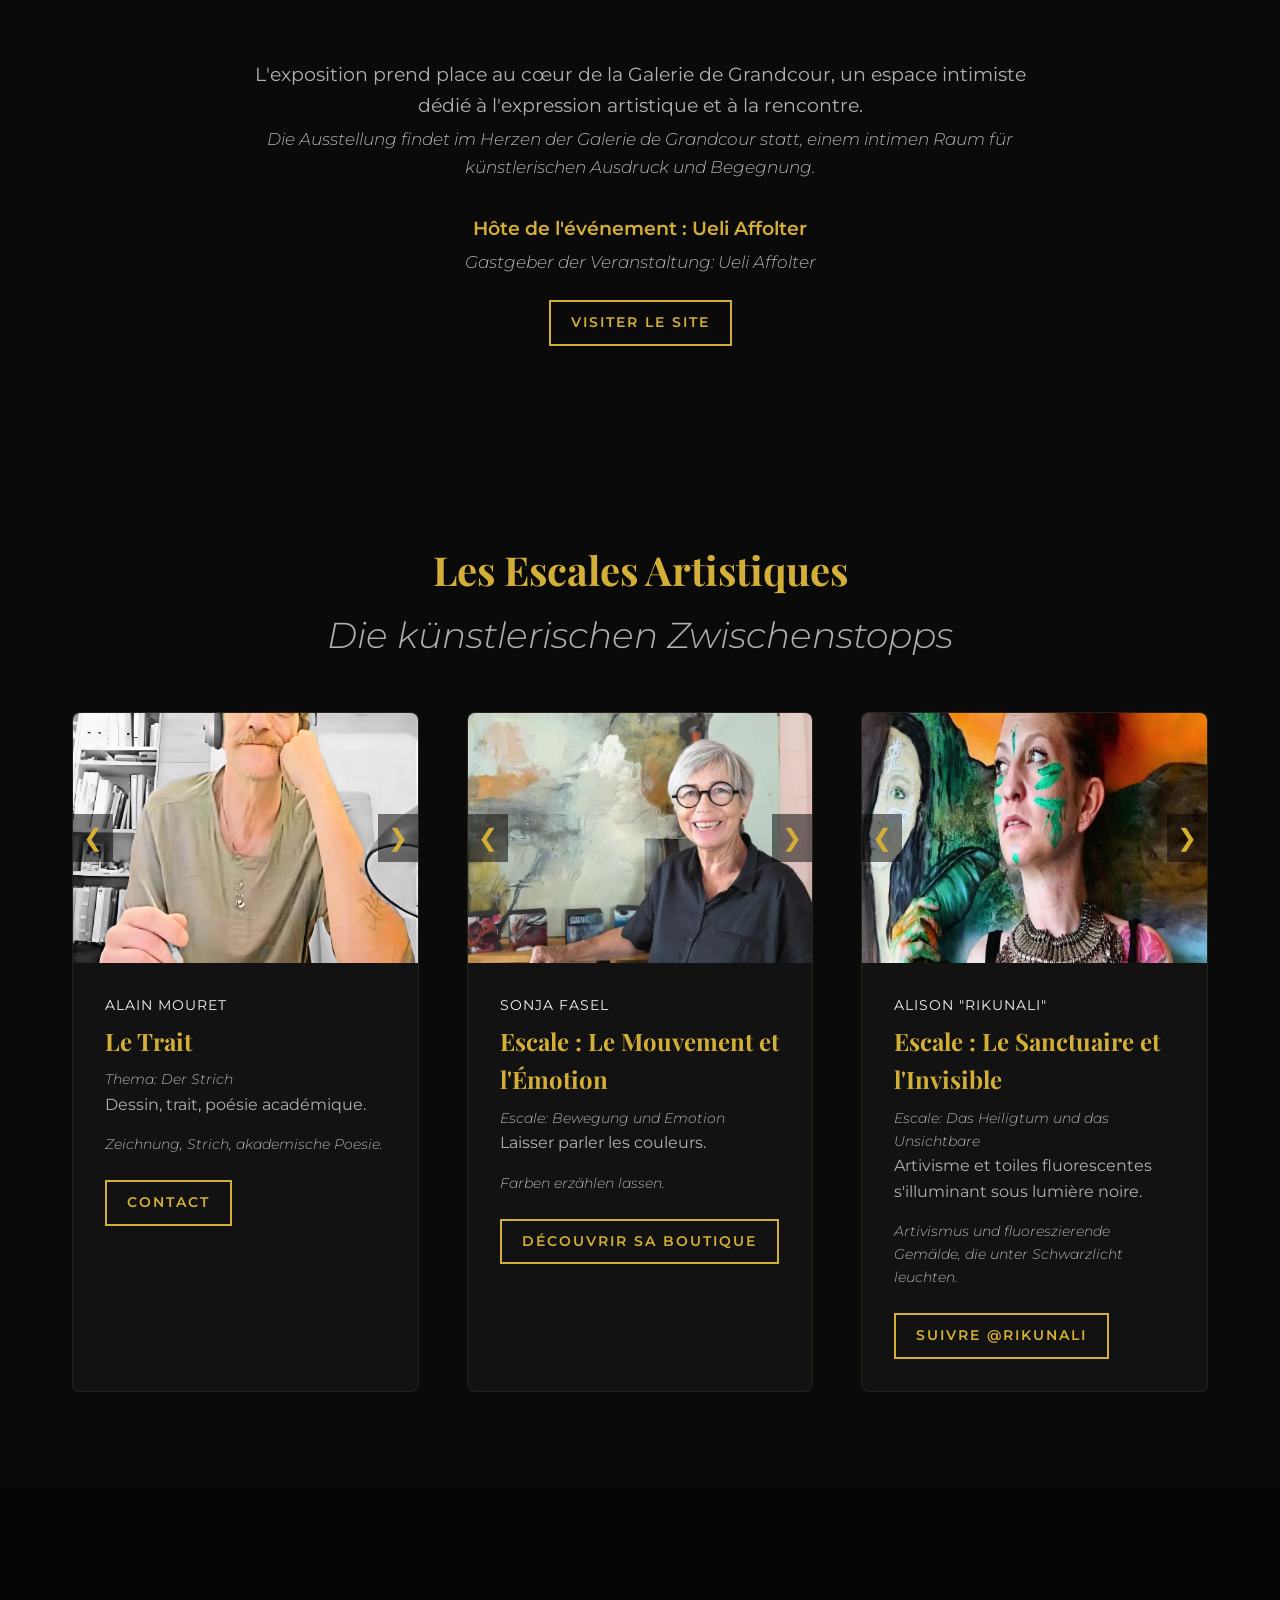
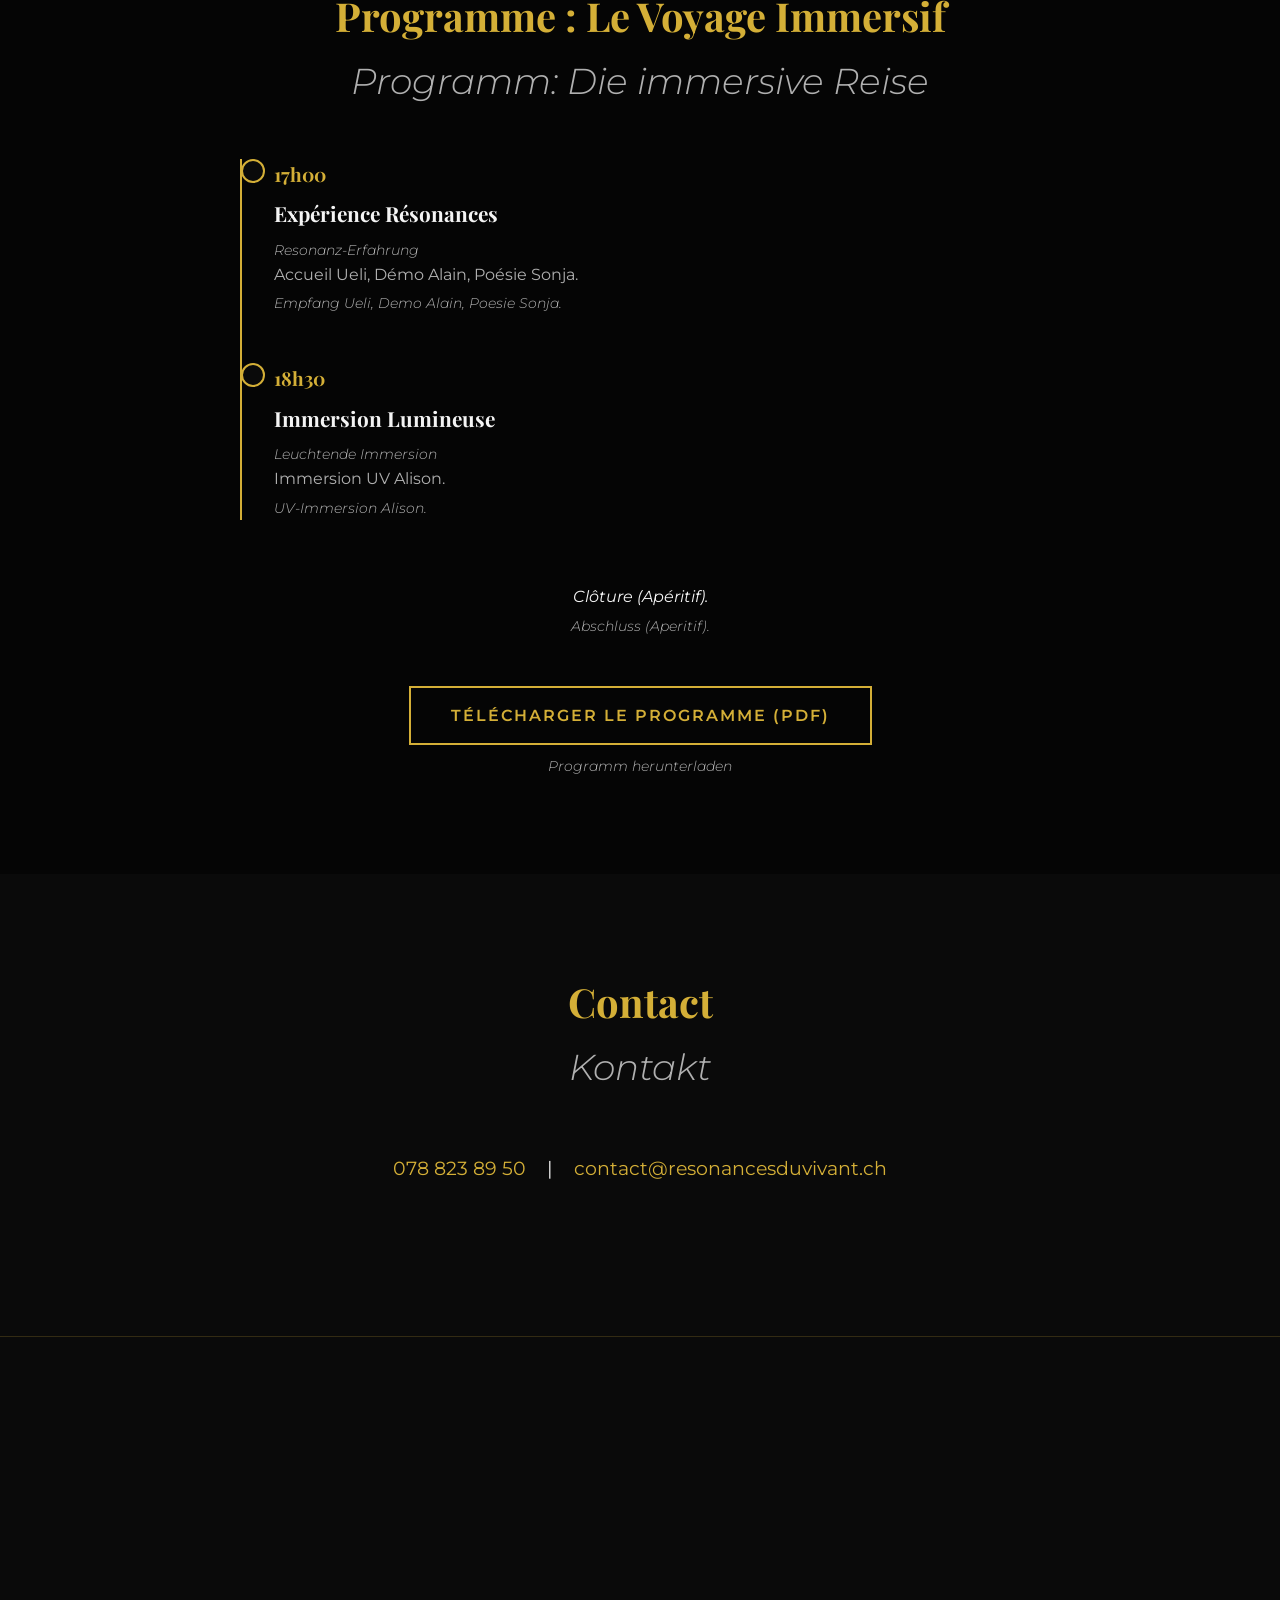
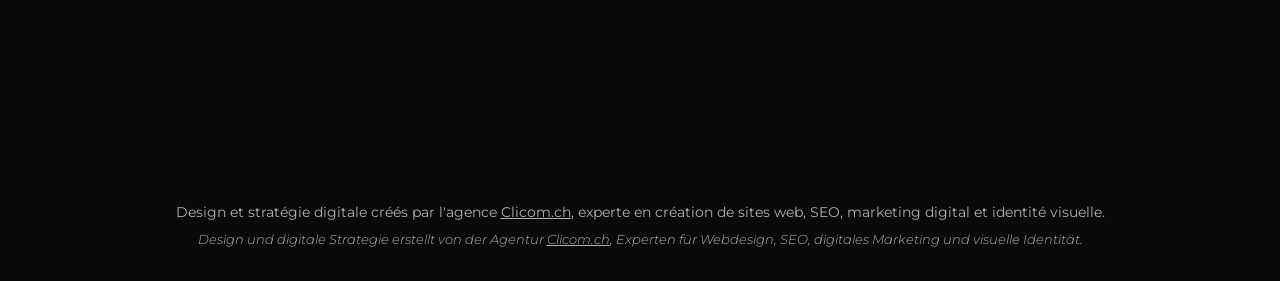
==== commit bf4d7376: "msg" ====
--- a/index.html
+++ b/index.html
@@ -232,8 +232,8 @@
         <div class="map-container">
             <iframe src="https://www.google.com/maps/embed?pb=!1m18!1m12!1m3!1d2737.5218738392135!2d6.929841!3d46.872658!2m3!1f0!2f0!3f0!3m2!1i1024!2i768!4f13.1!3m3!1m2!1s0x478e1c6b12345678%3A0x1234567890abcdef!2sRue%20du%20Reinz%2011%2C%201543%20Grandcour%2C%20Suisse!5e0!3m2!1sfr!2sch!4v1716382000000!5m2!1sfr!2sch" allowfullscreen="" loading="lazy" referrerpolicy="no-referrer-when-downgrade" title="Carte Google Maps"></iframe>
         </div>
-        <p>Design et stratégie digitale créés par l'agence Clicom.ch.</p>
-        <span class="lang-de">Design und digitale Strategie von der Agentur Clicom erstellt.</span>
+        <p>Design et stratégie digitale créés par l'agence <a href="https://clicom.ch" target="_blank" rel="noopener" style="color: inherit; text-decoration: underline;">Clicom.ch</a>, experte en création de sites web, SEO, marketing digital et identité visuelle.</p>
+        <span class="lang-de">Design und digitale Strategie erstellt von der Agentur <a href="https://clicom.ch" target="_blank" rel="noopener" style="color: inherit; text-decoration: underline;">Clicom.ch</a>, Experten für Webdesign, SEO, digitales Marketing und visuelle Identität.</span>
     </footer>
 
     <div id="cookie-banner">
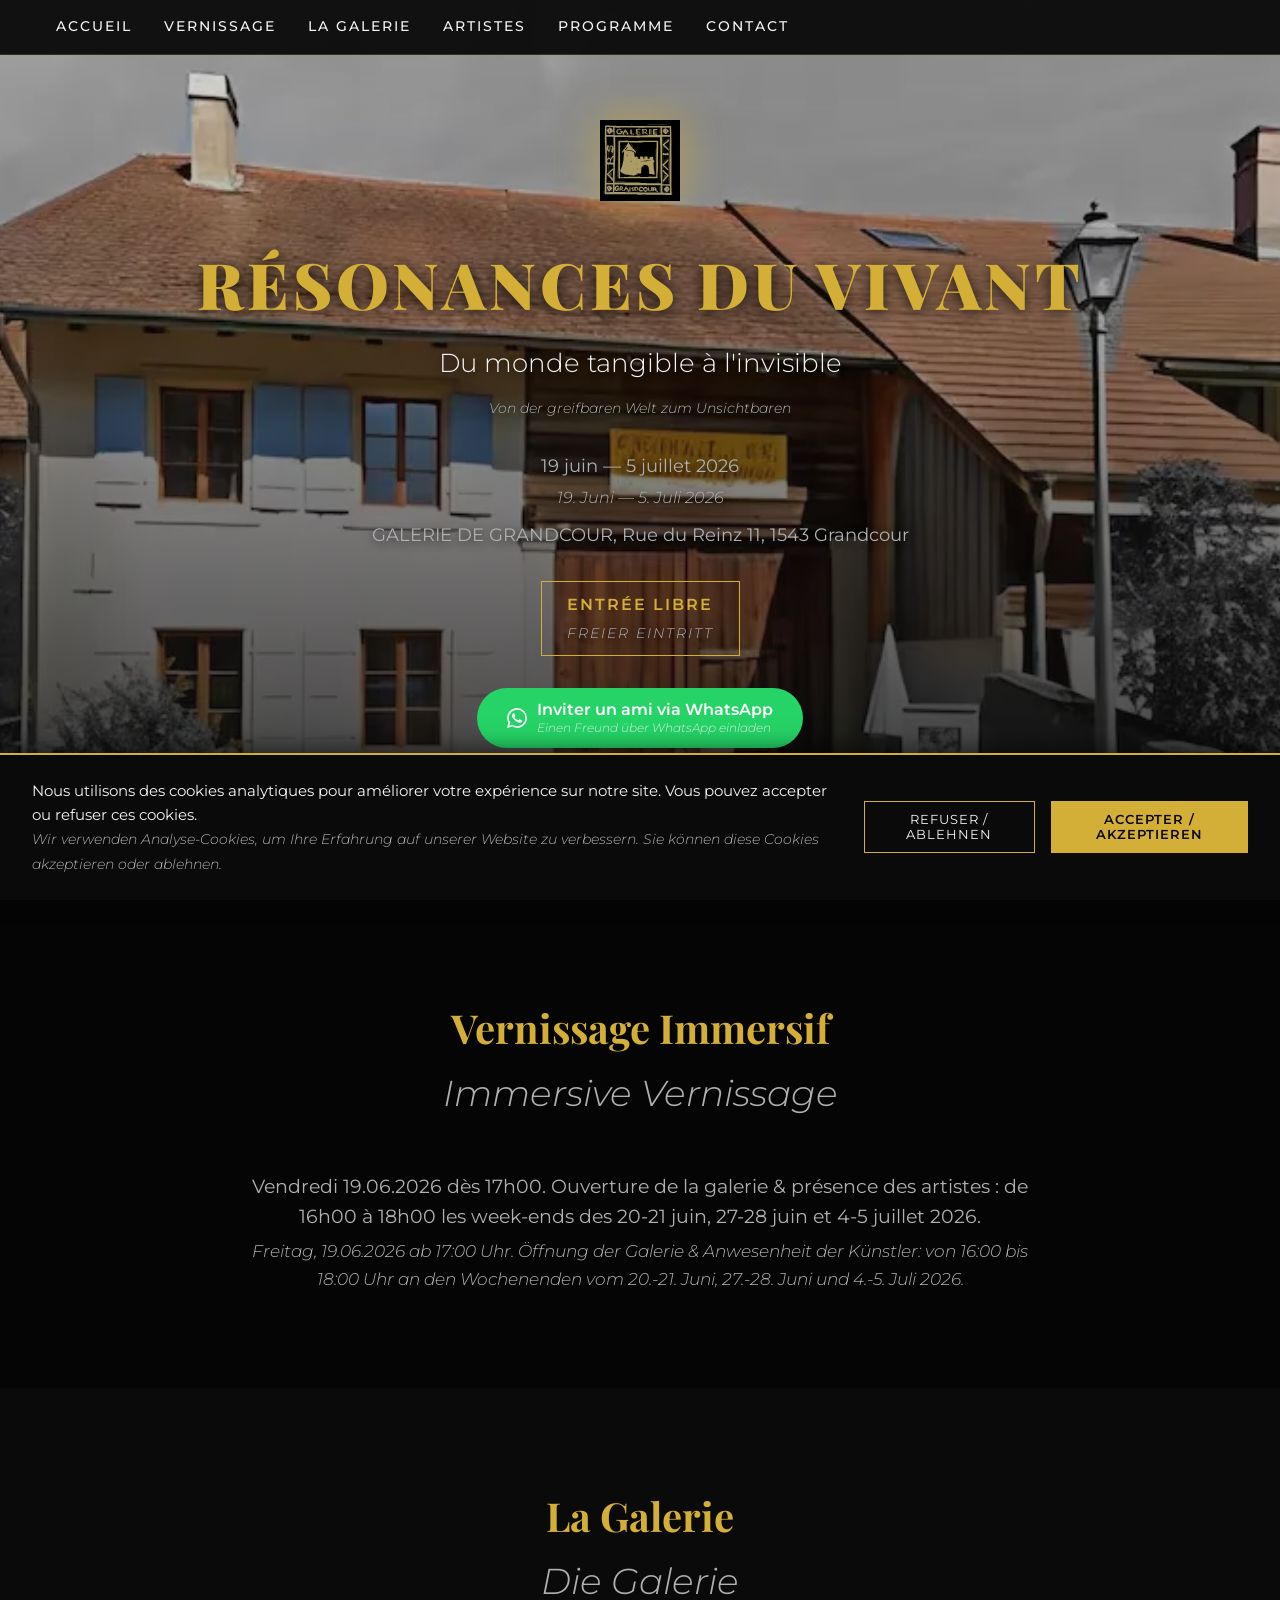
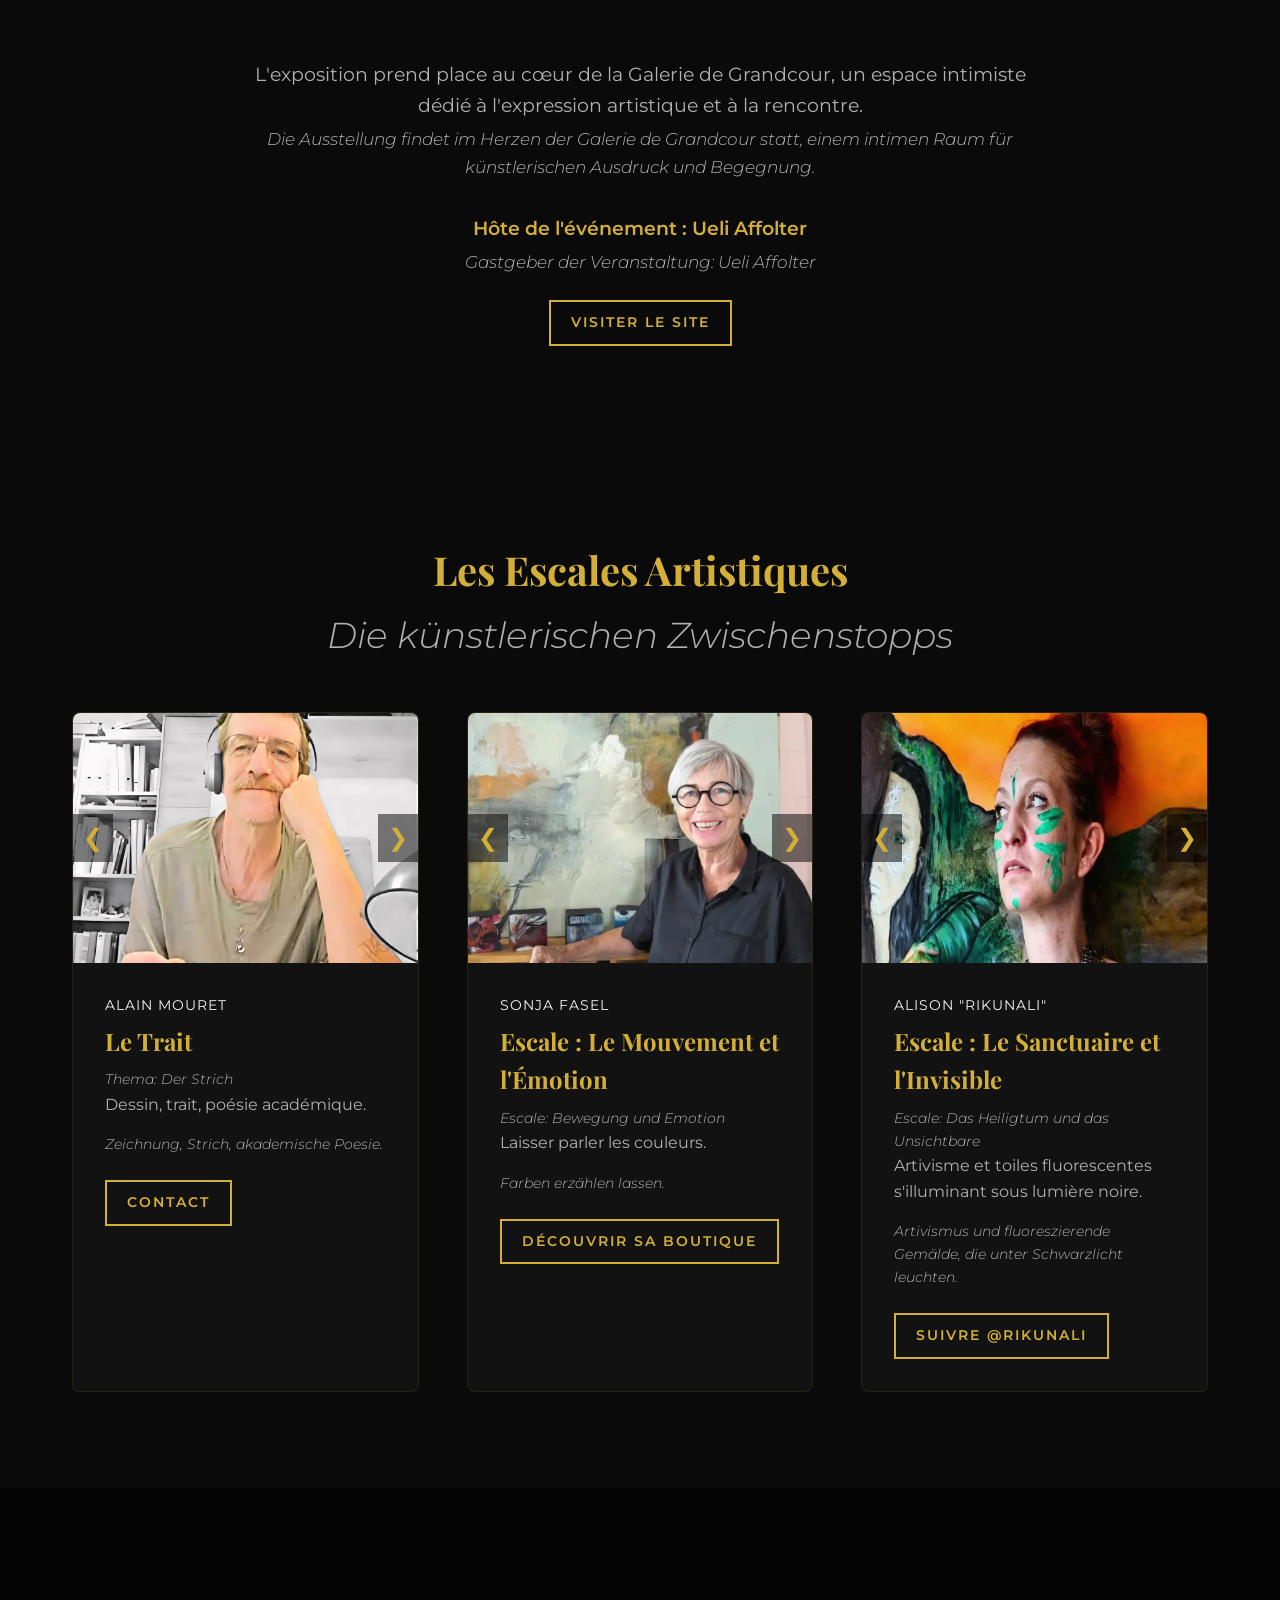
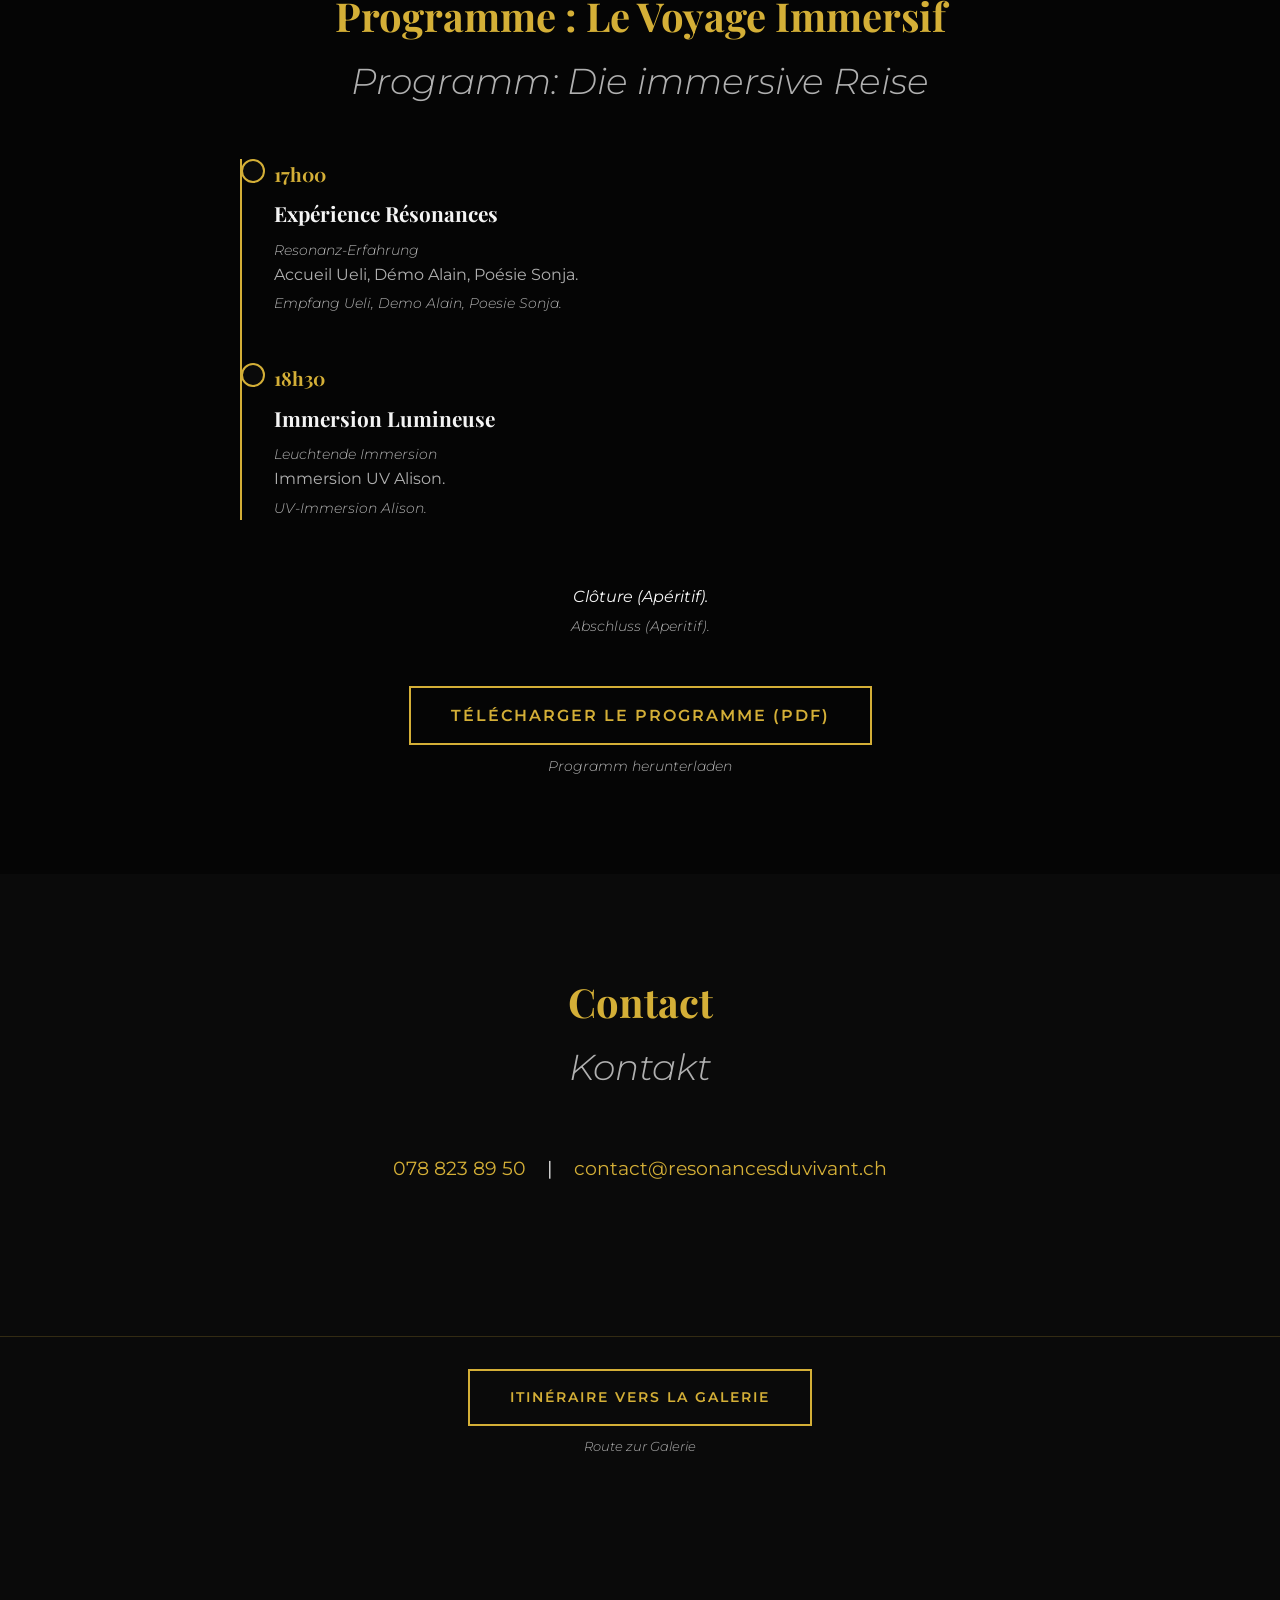
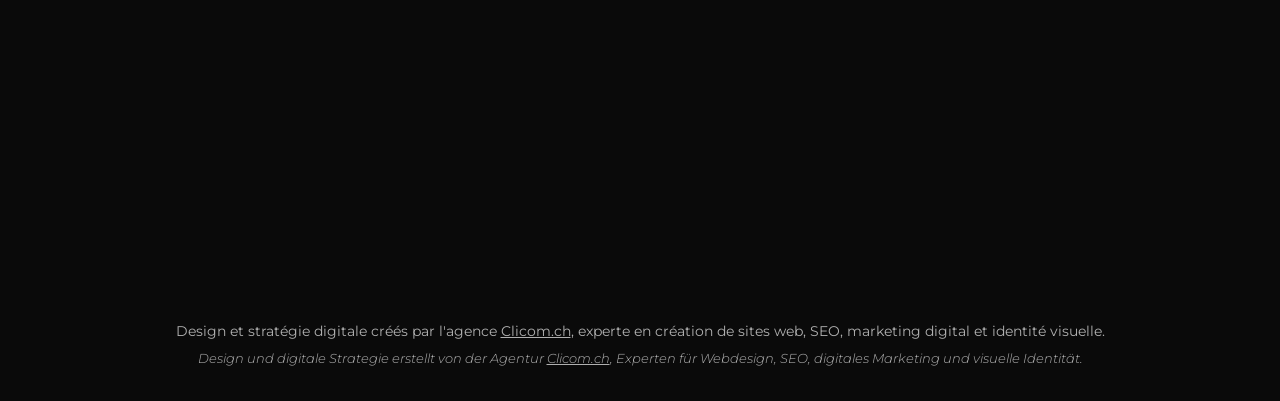
==== commit 8335fb39: "msg" ====
--- a/index.html
+++ b/index.html
@@ -229,6 +229,12 @@
     </section>
 
     <footer>
+        <div style="margin-bottom: 2rem;">
+            <a href="https://www.google.com/maps/dir/?api=1&destination=Rue+du+Reinz+11,+1543+Grandcour,+Suisse" target="_blank" rel="noopener noreferrer" class="btn-download" style="margin: 0 auto; display: inline-block;">
+                Itinéraire vers la galerie
+            </a>
+            <span class="lang-de" style="text-align: center; margin-top: 10px;">Route zur Galerie</span>
+        </div>
         <div class="map-container">
             <iframe src="https://www.google.com/maps/embed?pb=!1m18!1m12!1m3!1d2737.5218738392135!2d6.929841!3d46.872658!2m3!1f0!2f0!3f0!3m2!1i1024!2i768!4f13.1!3m3!1m2!1s0x478e1c6b12345678%3A0x1234567890abcdef!2sRue%20du%20Reinz%2011%2C%201543%20Grandcour%2C%20Suisse!5e0!3m2!1sfr!2sch!4v1716382000000!5m2!1sfr!2sch" allowfullscreen="" loading="lazy" referrerpolicy="no-referrer-when-downgrade" title="Carte Google Maps"></iframe>
         </div>
--- a/style.css
+++ b/style.css
@@ -166,7 +166,11 @@
     align-items: center;
     text-align: center;
     padding: 6rem 2rem 4rem;
-    background: linear-gradient(to bottom, rgba(10, 10, 10, 0.4), rgba(10, 10, 10, 1)), url('assets/images/hero-bg.webp') center/cover no-repeat;
+    background: linear-gradient(to bottom, rgba(10, 10, 10, 0.1), rgba(10, 10, 10, 0.85)), url('assets/images/hero-bg.webp') center/cover no-repeat;
+}
+
+#hero .lang-de {
+    text-shadow: 0 2px 10px rgba(0, 0, 0, 0.8);
 }
 
 .logo-container {
@@ -175,12 +179,13 @@
     align-items: center;
     width: 100%;
     margin-bottom: 2rem;
+    margin-top: -4rem; /* Remonte le logo */
 }
 
 .logo-container img {
-    max-width: 120px; /* Reduced by ~40% from 200px */
+    max-width: 80px; /* Taille réduite */
     height: auto;
-    filter: drop-shadow(0 0 10px rgba(212, 175, 55, 0.3));
+    filter: drop-shadow(0 0 20px rgba(212, 175, 55, 0.9)); /* Ombre plus prononcée pour plus de visibilité */
     object-fit: contain;
 }
 
@@ -191,18 +196,21 @@
     color: var(--gold);
     margin-bottom: 0.5rem;
     text-transform: uppercase;
+    text-shadow: 0 2px 15px rgba(0, 0, 0, 0.8);
 }
 
 .subtitle {
     font-size: clamp(1.2rem, 2vw, 2rem);
     font-weight: 300;
     margin-bottom: 2rem;
+    text-shadow: 0 2px 10px rgba(0, 0, 0, 0.8);
 }
 
 .event-details {
     font-size: 1.1rem;
     margin-bottom: 2rem;
     color: var(--text-muted);
+    text-shadow: 0 2px 10px rgba(0, 0, 0, 0.8);
 }
 
 .badge-premium {
@@ -306,7 +314,7 @@
     min-width: 100%;
     height: 100%;
     object-fit: cover;
-    object-position: center;
+    object-position: center 15%; /* Recadre vers le haut pour éviter de couper les fronts (ex: photo d'Alain) */
     display: block;
     margin: 0 auto;
 }
@@ -386,7 +394,6 @@
 .map-container {
     width: 100%;
     height: 400px;
-    filter: grayscale(100%) invert(92%) hue-rotate(180deg);
     margin-bottom: 2rem;
 }
 .map-container iframe { width: 100%; height: 100%; border: 0; }
